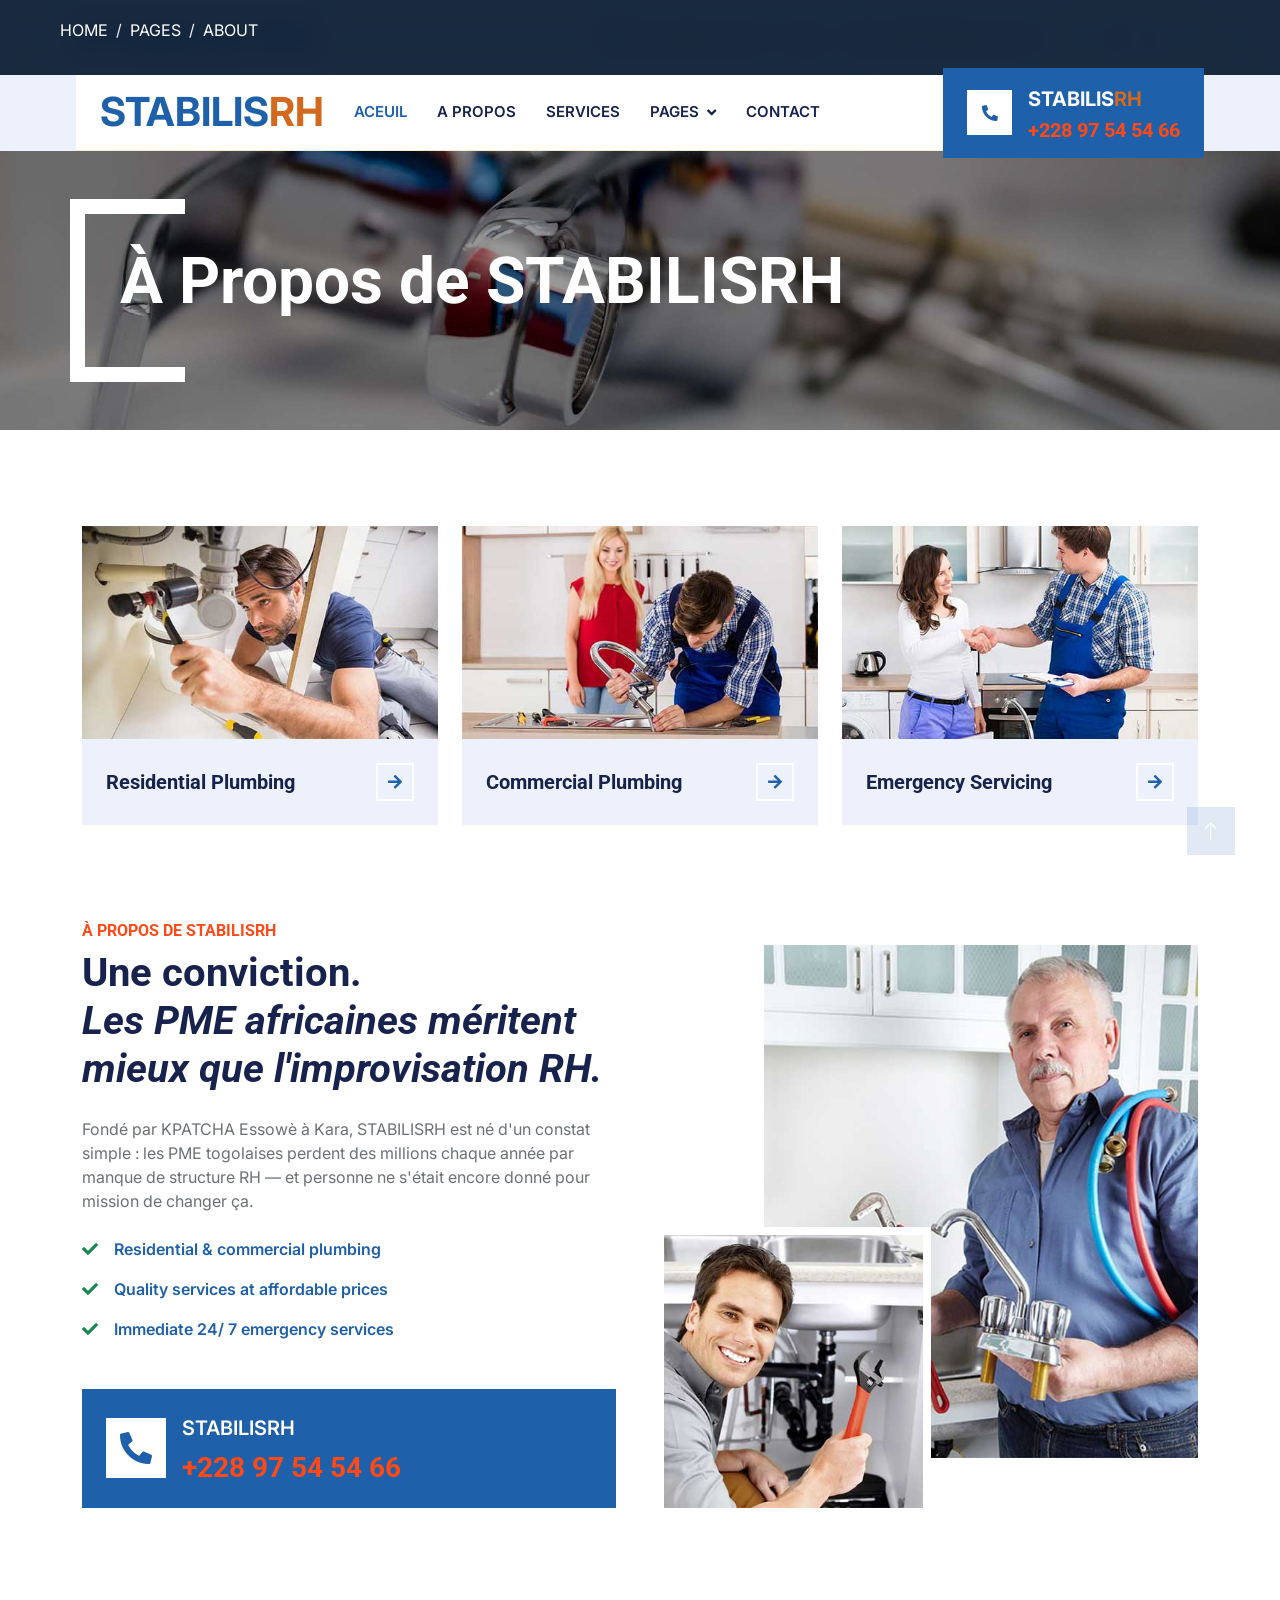
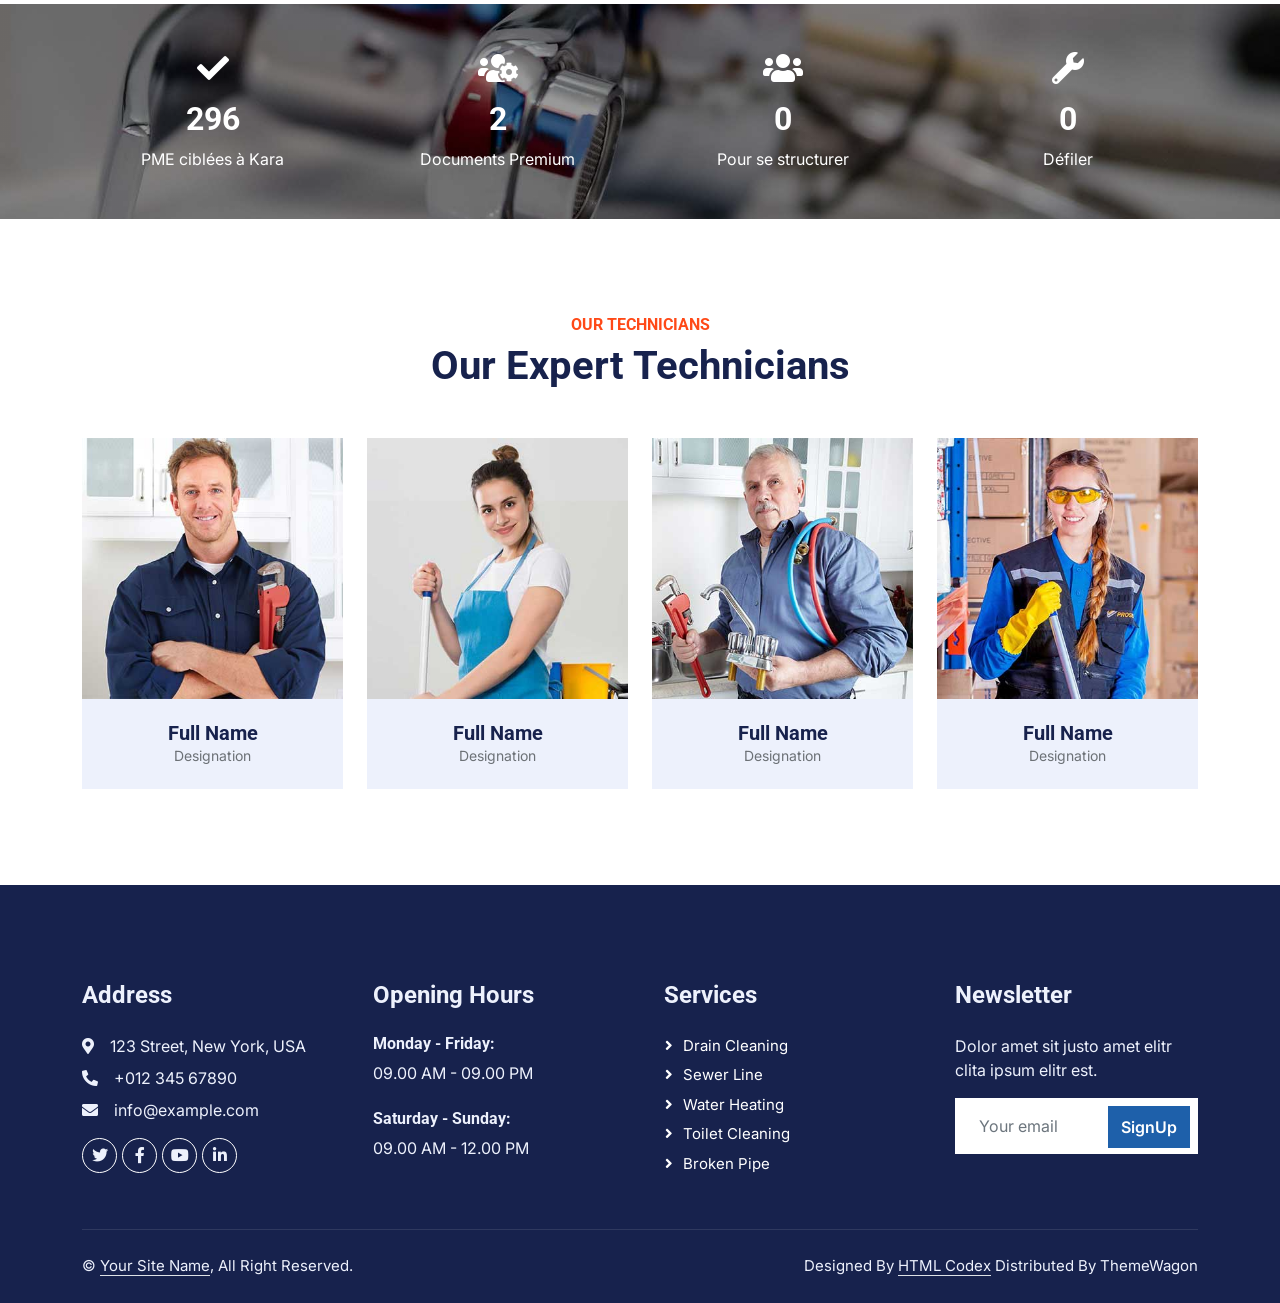
==== about.html @ 66d1bd42 "first commit" ====
<!DOCTYPE html>
<html lang="en">

<head>
    <meta charset="utf-8">
    <title>Plumberz - Free Plumbing Website Template</title>
    <meta content="width=device-width, initial-scale=1.0" name="viewport">
    <meta content="" name="keywords">
    <meta content="" name="description">

    <!-- Favicon -->
    <link href="img/favicon.ico" rel="icon">

    <!-- Google Web Fonts -->
    <link rel="preconnect" href="https://fonts.googleapis.com">
    <link rel="preconnect" href="https://fonts.gstatic.com" crossorigin>
    <link href="https://fonts.googleapis.com/css2?family=Inter:wght@400;600&family=Roboto:wght@500;700&display=swap" rel="stylesheet">

    <!-- Icon Font Stylesheet -->
    <link href="https://cdnjs.cloudflare.com/ajax/libs/font-awesome/5.10.0/css/all.min.css" rel="stylesheet">
    <link href="https://cdn.jsdelivr.net/npm/bootstrap-icons@1.4.1/font/bootstrap-icons.css" rel="stylesheet">

    <!-- Libraries Stylesheet -->
    <link href="lib/animate/animate.min.css" rel="stylesheet">
    <link href="lib/owlcarousel/assets/owl.carousel.min.css" rel="stylesheet">
    <link href="lib/tempusdominus/css/tempusdominus-bootstrap-4.min.css" rel="stylesheet" />

    <!-- Customized Bootstrap Stylesheet -->
    <link href="css/bootstrap.min.css" rel="stylesheet">

    <!-- Template Stylesheet -->
    <link href="css/style.css" rel="stylesheet">
    <style>
        nav {
    position: fixed; top: 0; left: 0; right: 0; z-index: 1000;
    display: flex; align-items: center; justify-content: space-between;
    padding: 0 60px;
    height: 76px;
    background: rgba(13,31,53,0.95);
    backdrop-filter: blur(12px);
    border-bottom: 1px solid rgba(201,150,12,0.2);
    transition: all 0.3s ease;
  }
          .nav-logo {
    display: flex; align-items: center; gap: 12px;
    text-decoration: none; margin-right: 30px;
  }
  .nav-logo-mark {
    width: 42px; height: 42px;
    background: var(--gold);
    display: flex; align-items: center; justify-content: center;
    font-family: var(--font-display);
    font-size: 18px; font-weight: 700;
    color: var(--navy);
    letter-spacing: 0.5px;
  }
  .nav-logo-text {
    font-family: var(--font-display);
    font-size: 20px; font-weight: 700;
    color: var(--white);
    letter-spacing: 1px;
  }
    </style>
</head>

<body>
    <!-- Spinner Start -->
    <div id="spinner" class="show bg-white position-fixed translate-middle w-100 vh-100 top-50 start-50 d-flex align-items-center justify-content-center">
        <div class="spinner-border text-primary" style="width: 3rem; height: 3rem;" role="status">
            <span class="sr-only">Loading...</span>
        </div>
    </div>
    <!-- Spinner End -->


    <!-- Topbar Start -->
    <div class="container-fluid bg-light d-none d-lg-block">
        <div class="row align-items-center top-bar">
            <div class="col-lg-3 col-md-12 text-center text-lg-start">
                <a href="" class="navbar-brand m-0 p-0">
                    <h1 class="text-primary m-0">STABILIS RH</h1>
                </a>
            </div>
            <div class="col-lg-9 col-md-12 text-end">
                <div class="h-100 d-inline-flex align-items-center me-4">
                    <i class="fa fa-map-marker-alt text-primary me-2"></i>
                    <p class="m-0">Kara, Région Kara — Togo</p>
                </div>
                <div class="h-100 d-inline-flex align-items-center me-4">
                    <i class="far fa-envelope-open text-primary me-2"></i>
                    <p class="m-0">stabilisrh@gmail.com</p>
                </div>
                <div class="h-100 d-inline-flex align-items-center">
                    <a class="btn btn-sm-square bg-white text-primary me-1" href=""><i class="fab fa-facebook-f"></i></a>
                    <a class="btn btn-sm-square bg-white text-primary me-1" href=""><i class="fab fa-twitter"></i></a>
                    <a class="btn btn-sm-square bg-white text-primary me-1" href=""><i class="fab fa-linkedin-in"></i></a>
                    <a class="btn btn-sm-square bg-white text-primary me-0" href=""><i class="fab fa-instagram"></i></a>
                </div>
            </div>
        </div>
    </div>
    <!-- Topbar End -->


    <!-- Navbar Start -->
    <div class="container-fluid nav-bar bg-light">
        <nav class="navbar navbar-expand-lg navbar-light bg-white p-3 py-lg-0 px-lg-4">
            <a href="" class="navbar-brand d-flex align-items-center m-0 p-0 d-lg-none">
                <h1 class="text-primary m-0">STABILIS RH</h1>
            </a>
            <button class="navbar-toggler" type="button" data-bs-toggle="collapse" data-bs-target="#navbarCollapse">
                <span class="fa fa-bars"></span>
            </button>
            <div class="collapse navbar-collapse" id="navbarCollapse">
                <div class="navbar-nav me-auto">
                    <a href="index.html" class="nav-logo">
                      <!-- <div class="nav-logo-mark" style="font-family:var(--font-display);font-size:40px;font-weight:700;color:var(--white);">SR</div> -->
                      <span style="font-family:var(--font-display);font-size:40px;font-weight:700;color:var(--white);">STABILIS<span style="color: chocolate;">RH</span>
                      </span>
                    </a>
                    
                    <a href="index.html" class="nav-item nav-link active">Aceuil</a>
                    <a href="about.html" class="nav-item nav-link">A propos</a>
                    <a href="service.html" class="nav-item nav-link">Services</a>
                    <div class="nav-item dropdown">
                        <a href="#" class="nav-link dropdown-toggle" data-bs-toggle="dropdown">Pages</a>
                        <div class="dropdown-menu fade-up m-0">
                            <a href="about.html" class="dropdown-item">A propos</a>
                            <a href="service.html" class="dropdown-item">Services</a>
                            <a href="contact.html" class="dropdown-item">Contact</a>
                            <!-- <a href="404.html" class="dropdown-item">404 Page</a> -->
                        </div>
                    </div>
                    <a href="contact.html" class="nav-item nav-link">Contact</a>
                </div>
                <div class="mt-4 mt-lg-0 me-lg-n4 py-3 px-4 bg-primary d-flex align-items-center">
                    <div class="d-flex flex-shrink-0 align-items-center justify-content-center bg-white" style="width: 45px; height: 45px;">
                        <i class="fa fa-phone-alt text-primary"></i>
                    </div>
                    <div class="ms-3">
                        <p class="mb-1 text-white"><span style="font-family:var(--font-display);font-size:20px;font-weight:700;color:var(--white);">STABILIS<span style="color: chocolate;">RH</span>
                           </span>
                        </p>
                        <h5 class="m-0 text-secondary">+228 97 54 54 66</h5>
                    </div>
                </div>
            </div>
        </nav>
    </div>
    <!-- Navbar End -->


    <!-- Page Header Start -->
    <div class="container-fluid page-header mb-5 py-5">
        <div class="container">
            <h1 class="display-3 text-white mb-3 animated slideInDown">À Propos de STABILISRH</h1>
            <nav aria-label="breadcrumb animated slideInDown">
                <ol class="breadcrumb text-uppercase">
                    <li class="breadcrumb-item"><a class="text-white" href="#">Home</a></li>
                    <li class="breadcrumb-item"><a class="text-white" href="#">Pages</a></li>
                    <li class="breadcrumb-item text-white active" aria-current="page">About</li>
                </ol>
            </nav>
        </div>
    </div>
    <!-- Page Header End -->


    <!-- Service Start -->
    <div class="container-xxl py-5">
        <div class="container">
            <div class="row g-4">
                <div class="col-lg-4 col-md-6 service-item-top wow fadeInUp" data-wow-delay="0.1s">
                    <div class="overflow-hidden">
                        <img class="img-fluid w-100 h-100" src="img/service-1.jpg" alt="">
                    </div>
                    <div class="d-flex align-items-center justify-content-between bg-light p-4">
                        <h5 class="text-truncate me-3 mb-0">Residential Plumbing</h5>
                        <a class="btn btn-square btn-outline-primary border-2 border-white flex-shrink-0" href=""><i class="fa fa-arrow-right"></i></a>
                    </div>
                </div>
                <div class="col-lg-4 col-md-6 service-item-top wow fadeInUp" data-wow-delay="0.3s">
                    <div class="overflow-hidden">
                        <img class="img-fluid w-100 h-100" src="img/service-2.jpg" alt="">
                    </div>
                    <div class="d-flex align-items-center justify-content-between bg-light p-4">
                        <h5 class="text-truncate me-3 mb-0">Commercial Plumbing</h5>
                        <a class="btn btn-square btn-outline-primary border-2 border-white flex-shrink-0" href=""><i class="fa fa-arrow-right"></i></a>
                    </div>
                </div>
                <div class="col-lg-4 col-md-6 service-item-top wow fadeInUp" data-wow-delay="0.5s">
                    <div class="overflow-hidden">
                        <img class="img-fluid w-100 h-100" src="img/service-3.jpg" alt="">
                    </div>
                    <div class="d-flex align-items-center justify-content-between bg-light p-4">
                        <h5 class="text-truncate me-3 mb-0">Emergency Servicing</h5>
                        <a class="btn btn-square btn-outline-primary border-2 border-white flex-shrink-0" href=""><i class="fa fa-arrow-right"></i></a>
                    </div>
                </div>
            </div>
        </div>
    </div>
    <!-- Service End -->


    <!-- About Start -->
    <div class="container-xxl py-5">
        <div class="container">
            <div class="row g-5">
                <div class="col-lg-6 wow fadeInUp" data-wow-delay="0.1s">
                    <h6 class="text-secondary text-uppercase">À Propos de STABILISRH</h6>
                    <h1 class="mb-4">Une conviction.<br><em>Les PME africaines méritent<br>mieux que l'improvisation RH.</em></h1>
                    <p class="mb-4">Fondé par KPATCHA Essowè à Kara, STABILISRH est né d'un constat simple : les PME togolaises perdent des millions chaque année par manque de structure RH — et personne ne s'était encore donné pour mission de changer ça.</p>
                    <p class="fw-medium text-primary"><i class="fa fa-check text-success me-3"></i>Residential & commercial plumbing</p>
                    <p class="fw-medium text-primary"><i class="fa fa-check text-success me-3"></i>Quality services at affordable prices</p>
                    <p class="fw-medium text-primary"><i class="fa fa-check text-success me-3"></i>Immediate 24/ 7 emergency services</p>
                    <div class="bg-primary d-flex align-items-center p-4 mt-5">
                        <div class="d-flex flex-shrink-0 align-items-center justify-content-center bg-white" style="width: 60px; height: 60px;">
                            <i class="fa fa-phone-alt fa-2x text-primary"></i>
                        </div>
                        <div class="ms-3">
                            <p class="fs-5 fw-medium mb-2 text-white">STABILISRH</p>
                            <h3 class="m-0 text-secondary">+228 97 54 54 66</h3>
                        </div>
                    </div>
                </div>
                <div class="col-lg-6 pt-4" style="min-height: 500px;">
                    <div class="position-relative h-100 wow fadeInUp" data-wow-delay="0.5s">
                        <img class="position-absolute img-fluid w-100 h-100" src="img/about-1.jpg" style="object-fit: cover; padding: 0 0 50px 100px;" alt="">
                        <img class="position-absolute start-0 bottom-0 img-fluid bg-white pt-2 pe-2 w-50 h-50" src="img/about-2.jpg" style="object-fit: cover;" alt="">
                    </div>
                </div>
            </div>
        </div>
    </div>
    <!-- About End -->


    <!-- Fact Start -->
    <div class="container-fluid fact bg-dark my-5 py-5">
        <div class="container">
            <div class="row g-4">
                <div class="col-md-6 col-lg-3 text-center wow fadeIn" data-wow-delay="0.1s">
                    <i class="fa fa-check fa-2x text-white mb-3"></i>
                    <h2 class="text-white mb-2" data-toggle="counter-up">1234</h2>
                    <p class="text-white mb-0">PME ciblées à Kara</p>
                </div>
                <div class="col-md-6 col-lg-3 text-center wow fadeIn" data-wow-delay="0.3s">
                    <i class="fa fa-users-cog fa-2x text-white mb-3"></i>
                    <h2 class="text-white mb-2" data-toggle="counter-up">10</h2>
                    <p class="text-white mb-0">Documents Premium</p>
                </div>
                <div class="col-md-6 col-lg-3 text-center wow fadeIn" data-wow-delay="0.5s">
                    <i class="fa fa-users fa-2x text-white mb-3"></i>
                    <h2 class="text-white mb-2" data-toggle="counter-up">4 sem.</h2>
                    <p class="text-white mb-0">Pour se structurer</p>
                </div>
                <div class="col-md-6 col-lg-3 text-center wow fadeIn" data-wow-delay="0.7s">
                    <i class="fa fa-wrench fa-2x text-white mb-3"></i>
                    <h2 class="text-white mb-2" data-toggle="counter-up"></h2>
                    <p class="text-white mb-0">Défiler</p>
                </div>
            </div>
        </div>
    </div>
    <!-- Fact End -->


    <!-- Team Start -->
    <div class="container-xxl py-5">
        <div class="container">
            <div class="text-center wow fadeInUp" data-wow-delay="0.1s">
                <h6 class="text-secondary text-uppercase">Our Technicians</h6>
                <h1 class="mb-5">Our Expert Technicians</h1>
            </div>
            <div class="row g-4">
                <div class="col-lg-3 col-md-6 wow fadeInUp" data-wow-delay="0.1s">
                    <div class="team-item">
                        <div class="position-relative overflow-hidden">
                            <img class="img-fluid" src="img/team-1.jpg" alt="">
                        </div>
                        <div class="team-text">
                            <div class="bg-light">
                                <h5 class="fw-bold mb-0">Full Name</h5>
                                <small>Designation</small>
                            </div>
                            <div class="bg-primary">
                                <a class="btn btn-square mx-1" href=""><i class="fab fa-facebook-f"></i></a>
                                <a class="btn btn-square mx-1" href=""><i class="fab fa-twitter"></i></a>
                                <a class="btn btn-square mx-1" href=""><i class="fab fa-instagram"></i></a>
                            </div>
                        </div>
                    </div>
                </div>
                <div class="col-lg-3 col-md-6 wow fadeInUp" data-wow-delay="0.3s">
                    <div class="team-item">
                        <div class="position-relative overflow-hidden">
                            <img class="img-fluid" src="img/team-2.jpg" alt="">
                        </div>
                        <div class="team-text">
                            <div class="bg-light">
                                <h5 class="fw-bold mb-0">Full Name</h5>
                                <small>Designation</small>
                            </div>
                            <div class="bg-primary">
                                <a class="btn btn-square mx-1" href=""><i class="fab fa-facebook-f"></i></a>
                                <a class="btn btn-square mx-1" href=""><i class="fab fa-twitter"></i></a>
                                <a class="btn btn-square mx-1" href=""><i class="fab fa-instagram"></i></a>
                            </div>
                        </div>
                    </div>
                </div>
                <div class="col-lg-3 col-md-6 wow fadeInUp" data-wow-delay="0.5s">
                    <div class="team-item">
                        <div class="position-relative overflow-hidden">
                            <img class="img-fluid" src="img/team-3.jpg" alt="">
                        </div>
                        <div class="team-text">
                            <div class="bg-light">
                                <h5 class="fw-bold mb-0">Full Name</h5>
                                <small>Designation</small>
                            </div>
                            <div class="bg-primary">
                                <a class="btn btn-square mx-1" href=""><i class="fab fa-facebook-f"></i></a>
                                <a class="btn btn-square mx-1" href=""><i class="fab fa-twitter"></i></a>
                                <a class="btn btn-square mx-1" href=""><i class="fab fa-instagram"></i></a>
                            </div>
                        </div>
                    </div>
                </div>
                <div class="col-lg-3 col-md-6 wow fadeInUp" data-wow-delay="0.7s">
                    <div class="team-item">
                        <div class="position-relative overflow-hidden">
                            <img class="img-fluid" src="img/team-4.jpg" alt="">
                        </div>
                        <div class="team-text">
                            <div class="bg-light">
                                <h5 class="fw-bold mb-0">Full Name</h5>
                                <small>Designation</small>
                            </div>
                            <div class="bg-primary">
                                <a class="btn btn-square mx-1" href=""><i class="fab fa-facebook-f"></i></a>
                                <a class="btn btn-square mx-1" href=""><i class="fab fa-twitter"></i></a>
                                <a class="btn btn-square mx-1" href=""><i class="fab fa-instagram"></i></a>
                            </div>
                        </div>
                    </div>
                </div>
            </div>
        </div>
    </div>
    <!-- Team End -->
        

    <!-- Footer Start -->
    <div class="container-fluid bg-dark text-light footer pt-5 mt-5 wow fadeIn" data-wow-delay="0.1s">
        <div class="container py-5">
            <div class="row g-5">
                <div class="col-lg-3 col-md-6">
                    <h4 class="text-light mb-4">Address</h4>
                    <p class="mb-2"><i class="fa fa-map-marker-alt me-3"></i>123 Street, New York, USA</p>
                    <p class="mb-2"><i class="fa fa-phone-alt me-3"></i>+012 345 67890</p>
                    <p class="mb-2"><i class="fa fa-envelope me-3"></i>info@example.com</p>
                    <div class="d-flex pt-2">
                        <a class="btn btn-outline-light btn-social" href=""><i class="fab fa-twitter"></i></a>
                        <a class="btn btn-outline-light btn-social" href=""><i class="fab fa-facebook-f"></i></a>
                        <a class="btn btn-outline-light btn-social" href=""><i class="fab fa-youtube"></i></a>
                        <a class="btn btn-outline-light btn-social" href=""><i class="fab fa-linkedin-in"></i></a>
                    </div>
                </div>
                <div class="col-lg-3 col-md-6">
                    <h4 class="text-light mb-4">Opening Hours</h4>
                    <h6 class="text-light">Monday - Friday:</h6>
                    <p class="mb-4">09.00 AM - 09.00 PM</p>
                    <h6 class="text-light">Saturday - Sunday:</h6>
                    <p class="mb-0">09.00 AM - 12.00 PM</p>
                </div>
                <div class="col-lg-3 col-md-6">
                    <h4 class="text-light mb-4">Services</h4>
                    <a class="btn btn-link" href="">Drain Cleaning</a>
                    <a class="btn btn-link" href="">Sewer Line</a>
                    <a class="btn btn-link" href="">Water Heating</a>
                    <a class="btn btn-link" href="">Toilet Cleaning</a>
                    <a class="btn btn-link" href="">Broken Pipe</a>
                </div>
                <div class="col-lg-3 col-md-6">
                    <h4 class="text-light mb-4">Newsletter</h4>
                    <p>Dolor amet sit justo amet elitr clita ipsum elitr est.</p>
                    <div class="position-relative mx-auto" style="max-width: 400px;">
                        <input class="form-control border-0 w-100 py-3 ps-4 pe-5" type="text" placeholder="Your email">
                        <button type="button" class="btn btn-primary py-2 position-absolute top-0 end-0 mt-2 me-2">SignUp</button>
                    </div>
                </div>
            </div>
        </div>
        <div class="container">
            <div class="copyright">
                <div class="row">
                    <div class="col-md-6 text-center text-md-start mb-3 mb-md-0">
                        &copy; <a class="border-bottom" href="#">Your Site Name</a>, All Right Reserved.
                    </div>
                    <div class="col-md-6 text-center text-md-end">
                        <!--/*** This template is free as long as you keep the footer author’s credit link/attribution link/backlink. If you'd like to use the template without the footer author’s credit link/attribution link/backlink, you can purchase the Credit Removal License from "https://htmlcodex.com/credit-removal". Thank you for your support. ***/-->
                        Designed By <a class="border-bottom" href="https://htmlcodex.com">HTML Codex</a> Distributed By <a href="https://themewagon.com">ThemeWagon</a>
                    </div>
                </div>
            </div>
        </div>
    </div>
    <!-- Footer End -->


    <!-- Back to Top -->
    <a href="#" class="btn btn-lg btn-primary btn-lg-square rounded-0 back-to-top"><i class="bi bi-arrow-up"></i></a>


    <!-- JavaScript Libraries -->
    <script src="https://code.jquery.com/jquery-3.4.1.min.js"></script>
    <script src="https://cdn.jsdelivr.net/npm/bootstrap@5.0.0/dist/js/bootstrap.bundle.min.js"></script>
    <script src="lib/wow/wow.min.js"></script>
    <script src="lib/easing/easing.min.js"></script>
    <script src="lib/waypoints/waypoints.min.js"></script>
    <script src="lib/counterup/counterup.min.js"></script>
    <script src="lib/owlcarousel/owl.carousel.min.js"></script>
    <script src="lib/tempusdominus/js/moment.min.js"></script>
    <script src="lib/tempusdominus/js/moment-timezone.min.js"></script>
    <script src="lib/tempusdominus/js/tempusdominus-bootstrap-4.min.js"></script>

    <!-- Template Javascript -->
    <script src="js/main.js"></script>
</body>

</html>
---- css/style.css ----
/********** Template CSS **********/
:root {
    --primary: #1E60AA;
    --secondary: #FF4917;
    --light: #EDF1FC;
    --dark: #17224D;
}

.fw-medium {
    font-weight: 600 !important;
}

.back-to-top {
    position: fixed;
    display: none;
    right: 45px;
    bottom: 45px;
    z-index: 99;
}


/*** Spinner ***/
#spinner {
    opacity: 0;
    visibility: hidden;
    transition: opacity .5s ease-out, visibility 0s linear .5s;
    z-index: 99999;
}

#spinner.show {
    transition: opacity .5s ease-out, visibility 0s linear 0s;
    visibility: visible;
    opacity: 1;
}


/*** Button ***/
.btn {
    font-weight: 600;
    transition: .5s;
}

.btn.btn-primary,
.btn.btn-secondary {
    color: #FFFFFF;
}

.btn-square {
    width: 38px;
    height: 38px;
}

.btn-sm-square {
    width: 32px;
    height: 32px;
}

.btn-lg-square {
    width: 48px;
    height: 48px;
}

.btn-square,
.btn-sm-square,
.btn-lg-square {
    padding: 0;
    display: flex;
    align-items: center;
    justify-content: center;
    font-weight: normal;
}


/*** Navbar ***/
.top-bar {
    height: 75px;
    padding: 0 4rem;
}

.nav-bar {
    position: relative;
    padding: 0 4.75rem;
    transition: .5s;
    z-index: 9999;
}

.nav-bar.sticky-top {
    position: sticky;
    padding: 0;
    z-index: 9999;
}

.navbar .dropdown-toggle::after {
    border: none;
    content: "\f107";
    font-family: "Font Awesome 5 Free";
    font-weight: 900;
    vertical-align: middle;
    margin-left: 8px;
}

.navbar-light .navbar-nav .nav-link {
    margin-right: 30px;
    padding: 25px 0;
    color: var(--dark);
    font-size: 15px;
    font-weight: 600;
    text-transform: uppercase;
    outline: none;
}

.navbar-light .navbar-nav .nav-link:hover,
.navbar-light .navbar-nav .nav-link.active {
    color: var(--primary);
}

@media (max-width: 991.98px) {
    .nav-bar {
        padding: 0;
    }

    .navbar-light .navbar-nav .nav-link  {
        margin-right: 0;
        padding: 10px 0;
    }

    .navbar-light .navbar-nav {
        margin-top: 1rem;
        padding-top: 1rem;
        border-top: 1px solid #EEEEEE;
    }
}

@media (min-width: 992px) {
    .navbar .nav-item .dropdown-menu {
        display: block;
        border: none;
        margin-top: 0;
        top: 150%;
        opacity: 0;
        visibility: hidden;
        transition: .5s;
    }

    .navbar .nav-item:hover .dropdown-menu {
        top: 100%;
        visibility: visible;
        transition: .5s;
        opacity: 1;
    }
}


/*** Header ***/
.header-carousel .container,
.page-header .container {
    position: relative;
    padding: 45px 0 45px 35px;
    border-left: 15px solid #FFFFFF;
}

.header-carousel .container::before,
.header-carousel .container::after,
.page-header .container::before,
.page-header .container::after {
    position: absolute;
    content: "";
    top: 0;
    left: 0;
    width: 100px;
    height: 15px;
    background: #FFFFFF;
}

.header-carousel .container::after,
.page-header .container::after {
    top: 100%;
    margin-top: -15px;
}

@media (max-width: 768px) {
    .header-carousel .owl-carousel-item {
        position: relative;
        min-height: 500px;
    }
    
    .header-carousel .owl-carousel-item img {
        position: absolute;
        width: 100%;
        height: 100%;
        object-fit: cover;
    }

    .header-carousel .owl-carousel-item h5,
    .header-carousel .owl-carousel-item p {
        font-size: 14px !important;
        font-weight: 400 !important;
    }

    .header-carousel .owl-carousel-item h1 {
        font-size: 30px;
        font-weight: 600;
    }
}

.header-carousel .owl-nav {
    position: absolute;
    top: 50%;
    right: 8%;
    transform: translateY(-50%);
    display: flex;
    flex-direction: column;
}

.header-carousel .owl-nav .owl-prev,
.header-carousel .owl-nav .owl-next {
    margin: 7px 0;
    width: 45px;
    height: 45px;
    display: flex;
    align-items: center;
    justify-content: center;
    color: #FFFFFF;
    background: transparent;
    border: 1px solid #FFFFFF;
    border-radius: 45px;
    font-size: 22px;
    transition: .5s;
}

.header-carousel .owl-nav .owl-prev:hover,
.header-carousel .owl-nav .owl-next:hover {
    background: var(--primary);
    border-color: var(--primary);
}

.page-header {
    background: linear-gradient(rgba(0, 0, 0, .4), rgba(0, 0, 0, .4)), url(../img/bg.jpg) center center no-repeat;
    background-size: cover;
}

.breadcrumb-item + .breadcrumb-item::before {
    color: var(--light);
}


/*** Facts ***/
.fact {
    background: linear-gradient(rgba(0, 0, 0, .4), rgba(0, 0, 0, .4)), url(../img/bg.jpg) center center no-repeat;
    background-size: cover;
}


/*** Service ***/
.service-item-top img {
    transition: .5s;
}

.service-item-top:hover img {
    transform: scale(1.1);
}

.service-carousel .owl-dots {
    margin-top: 24px;
    display: flex;
    align-items: flex-end;
    justify-content: center;
}

.service-carousel .owl-dot {
    position: relative;
    display: inline-block;
    margin: 0 5px;
    width: 15px;
    height: 15px;
    background: var(--primary);
    border: 5px solid var(--light);
    transition: .5s;
}

.service-carousel .owl-dot.active {
    background: var(--light);
    border-color: var(--primary);
}


/*** Booking ***/
.video {
    position: relative;
    padding: 8rem 0 12rem 0;
    background: linear-gradient(rgba(0, 0, 0, .4), rgba(0, 0, 0, .4)), url(../img/carousel-1.jpg) center center no-repeat;
    background-size: cover;
    display: flex;
    flex-direction: column;
    align-items: center;
    justify-content: center;
}

.video .btn-play {
    position: relative;
    box-sizing: content-box;
    display: block;
    width: 32px;
    height: 44px;
    border-radius: 50%;
    border: none;
    outline: none;
    padding: 18px 20px 18px 28px;
    margin-bottom: 4rem;
}

.video .btn-play:before {
    content: "";
    position: absolute;
    z-index: 0;
    left: 50%;
    top: 50%;
    transform: translateX(-50%) translateY(-50%);
    display: block;
    width: 100px;
    height: 100px;
    background: #FFFFFF;
    border-radius: 50%;
    animation: pulse-border 1500ms ease-out infinite;
}

.video .btn-play:after {
    content: "";
    position: absolute;
    z-index: 1;
    left: 50%;
    top: 50%;
    transform: translateX(-50%) translateY(-50%);
    display: block;
    width: 100px;
    height: 100px;
    background: #FFFFFF;
    border-radius: 50%;
    transition: all 200ms;
}

.video .btn-play img {
    position: relative;
    z-index: 3;
    max-width: 100%;
    width: auto;
    height: auto;
}

.video .btn-play span {
    display: block;
    position: relative;
    z-index: 3;
    width: 0;
    height: 0;
    border-left: 32px solid var(--primary);
    border-top: 22px solid transparent;
    border-bottom: 22px solid transparent;
}

@keyframes pulse-border {
    0% {
        transform: translateX(-50%) translateY(-50%) translateZ(0) scale(1);
        opacity: 1;
    }

    100% {
        transform: translateX(-50%) translateY(-50%) translateZ(0) scale(1.5);
        opacity: 0;
    }
}

#videoModal {
    z-index: 99999;
}

#videoModal .modal-dialog {
    position: relative;
    max-width: 800px;
    margin: 60px auto 0 auto;
}

#videoModal .modal-body {
    position: relative;
    padding: 0px;
}

#videoModal .close {
    position: absolute;
    width: 30px;
    height: 30px;
    right: 0px;
    top: -30px;
    z-index: 999;
    font-size: 30px;
    font-weight: normal;
    color: #FFFFFF;
    background: #000000;
    opacity: 1;
}

.bootstrap-datetimepicker-widget.bottom {
    top: auto !important;
}

.bootstrap-datetimepicker-widget .table * {
    border-bottom-width: 0px;
}

.bootstrap-datetimepicker-widget .table th {
    font-weight: 500;
}

.bootstrap-datetimepicker-widget.dropdown-menu {
    padding: 10px;
    border-radius: 2px;
}

.bootstrap-datetimepicker-widget table td.active,
.bootstrap-datetimepicker-widget table td.active:hover {
    background: var(--primary);
}

.bootstrap-datetimepicker-widget table td.today::before {
    border-bottom-color: var(--primary);
}


/*** Team ***/
.team-item img {
    transition: .5s;
}

.team-item:hover img {
    transform: scale(1.1);
}

.team-item .team-text {
    height: 90px;
    overflow: hidden;
}

.team-item .team-text .bg-light,
.team-item .team-text .bg-primary {
    position: relative;
    height: 90px;
    display: flex;
    align-items: center;
    justify-content: center;
    flex-direction: column;
    transition: .5s;
}

.team-item .team-text .bg-primary {
    flex-direction: row;
}

.team-item:hover .team-text .bg-light {
    margin-top: -90px;
}

.team-item .team-text .bg-primary .btn {
    color: var(--primary);
    background: #FFFFFF;
}

.team-item .team-text .bg-primary .btn:hover {
    color: #FFFFFF;
    background: var(--secondary)
}


/*** Testimonial ***/
.testimonial-carousel .owl-item .testimonial-text,
.testimonial-carousel .owl-item.center .testimonial-text * {
    position: relative;
    transition: .5s;
}

.testimonial-carousel .owl-item.center .testimonial-text {
    background: var(--primary) !important;
}

.testimonial-carousel .owl-item.center .testimonial-text * {
    color: #FFFFFF !important;
}

.testimonial-carousel .owl-item .testimonial-text::after {
    position: absolute;
    content: "";
    width: 0;
    height: 0;
    left: 50%;
    bottom: -30px;
    transform: translateX(-50%);
    border: 15px solid;
    border-color: var(--light) transparent transparent transparent;
    transition: .5s;

}

.testimonial-carousel .owl-item.center .testimonial-text::after {
    border-color: var(--primary) transparent transparent transparent;
}

.testimonial-carousel .owl-nav {
    position: absolute;
    width: 350px;
    bottom: 100px;
    left: 50%;
    transform: translateX(-50%);
    display: flex;
    justify-content: space-between;
    opacity: 0;
    transition: .5s;
    z-index: 1;
}

.testimonial-carousel:hover .owl-nav {
    width: 300px;
    opacity: 1;
}

.testimonial-carousel .owl-nav .owl-prev,
.testimonial-carousel .owl-nav .owl-next {
    font-size: 30px;
    color: var(--primary);
}

.testimonial-carousel .owl-nav .owl-prev:hover,
.testimonial-carousel .owl-nav .owl-next:hover {
    color: var(--dark);
}


/*** Footer ***/
.footer .btn.btn-social {
    margin-right: 5px;
    width: 35px;
    height: 35px;
    display: flex;
    align-items: center;
    justify-content: center;
    color: var(--light);
    border: 1px solid #FFFFFF;
    border-radius: 35px;
    transition: .3s;
}

.footer .btn.btn-social:hover {
    color: var(--primary);
}

.footer .btn.btn-link {
    display: block;
    margin-bottom: 5px;
    padding: 0;
    text-align: left;
    color: #FFFFFF;
    font-size: 15px;
    font-weight: normal;
    text-transform: capitalize;
    transition: .3s;
}

.footer .btn.btn-link::before {
    position: relative;
    content: "\f105";
    font-family: "Font Awesome 5 Free";
    font-weight: 900;
    margin-right: 10px;
}

.footer .btn.btn-link:hover {
    letter-spacing: 1px;
    box-shadow: none;
}

.footer .copyright {
    padding: 25px 0;
    font-size: 15px;
    border-top: 1px solid rgba(256, 256, 256, .1);
}

.footer .copyright a {
    color: var(--light);
}
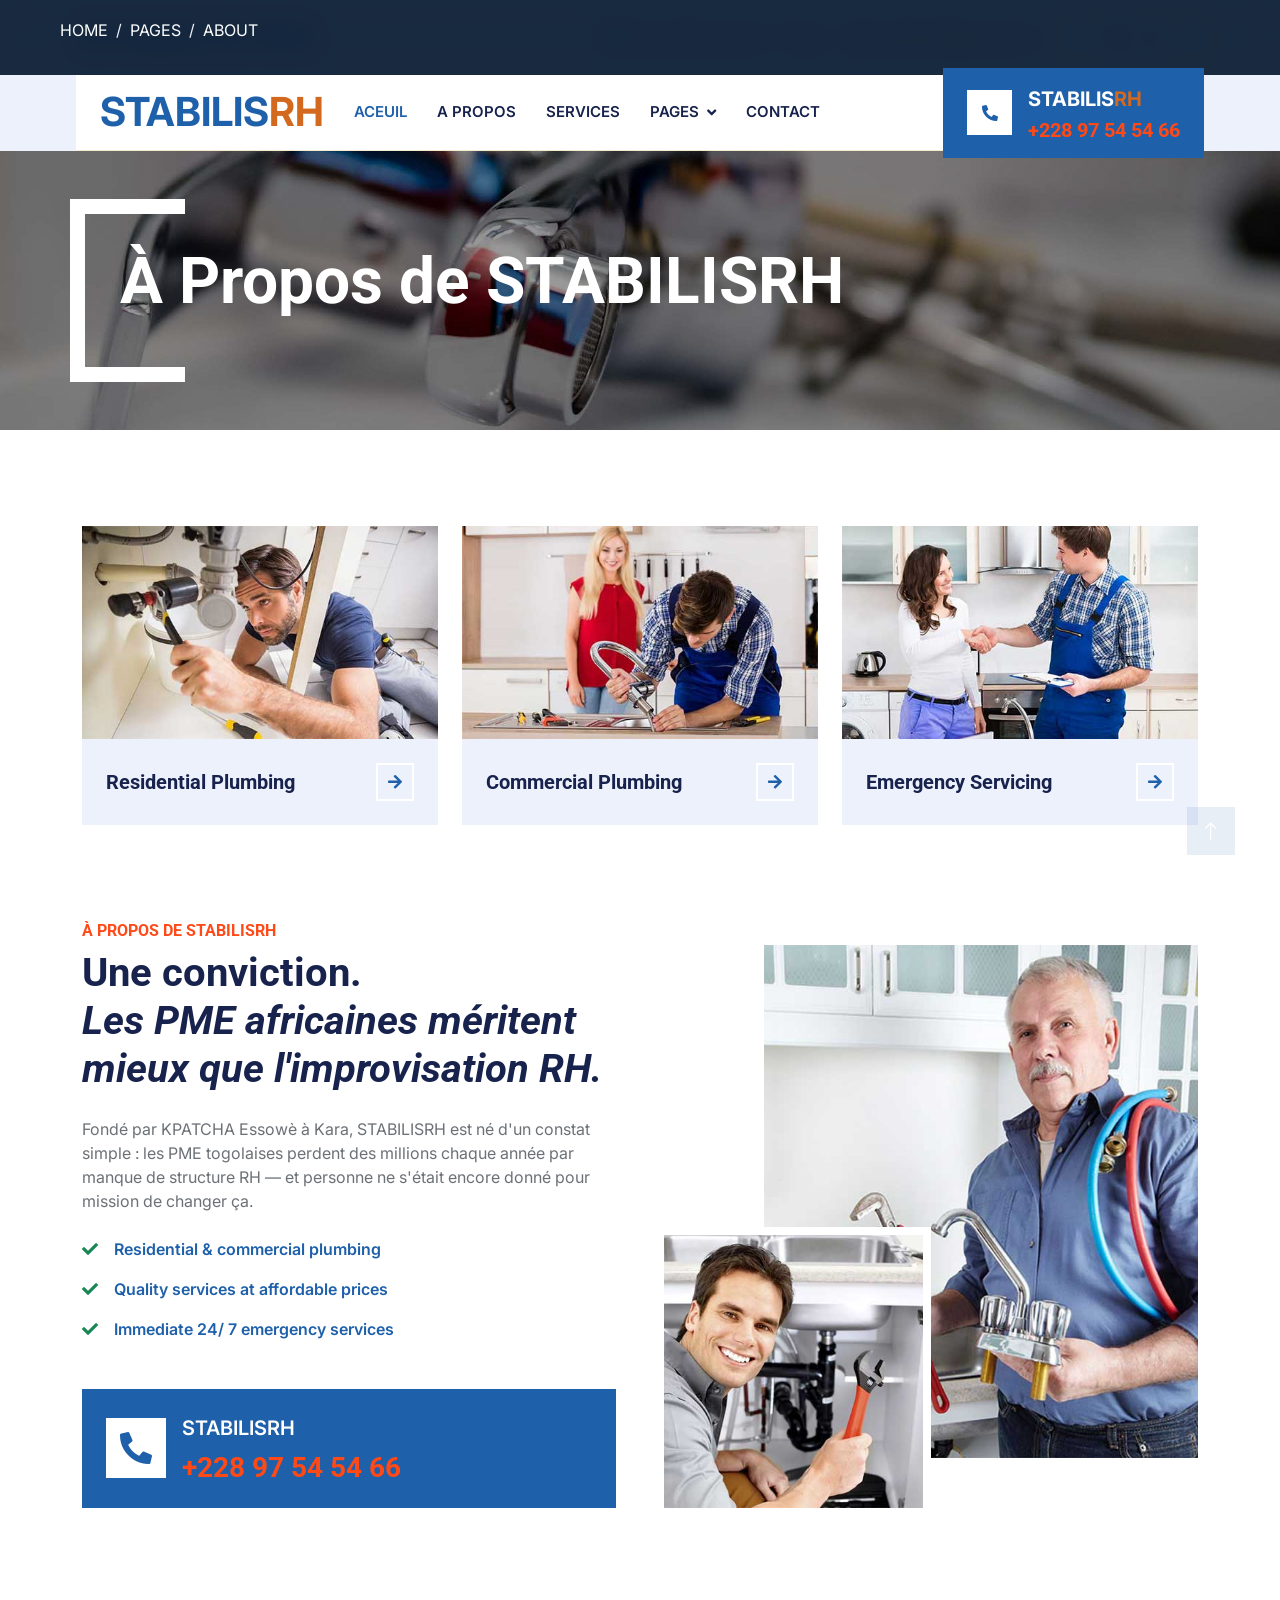
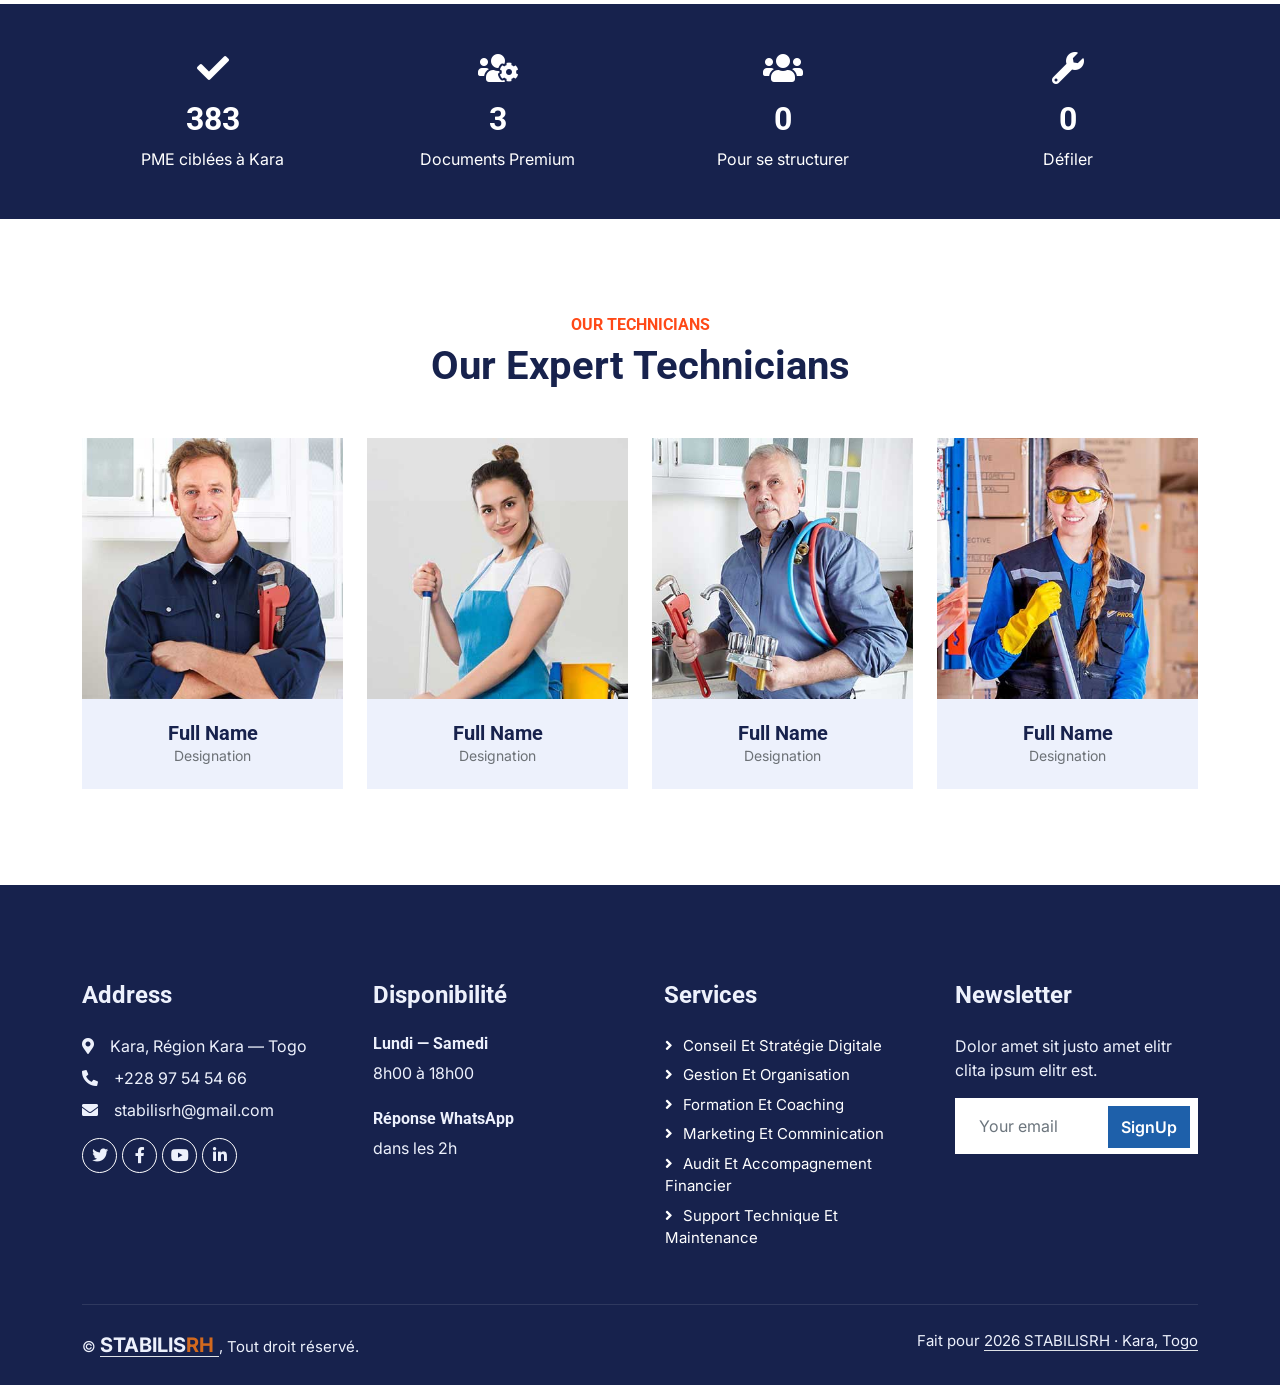
==== commit 88c24dc3: "second commit" ====
--- a/about.html
+++ b/about.html
@@ -237,7 +237,7 @@
 
 
     <!-- Fact Start -->
-    <div class="container-fluid fact bg-dark my-5 py-5">
+    <div class="bg-dark my-5 py-5">
         <div class="container">
             <div class="row g-4">
                 <div class="col-md-6 col-lg-3 text-center wow fadeIn" data-wow-delay="0.1s">
@@ -358,9 +358,9 @@
             <div class="row g-5">
                 <div class="col-lg-3 col-md-6">
                     <h4 class="text-light mb-4">Address</h4>
-                    <p class="mb-2"><i class="fa fa-map-marker-alt me-3"></i>123 Street, New York, USA</p>
-                    <p class="mb-2"><i class="fa fa-phone-alt me-3"></i>+012 345 67890</p>
-                    <p class="mb-2"><i class="fa fa-envelope me-3"></i>info@example.com</p>
+                    <p class="mb-2"><i class="fa fa-map-marker-alt me-3"></i>Kara, Région Kara — Togo</p>
+                    <p class="mb-2"><i class="fa fa-phone-alt me-3"></i>+228 97 54 54 66</p>
+                    <p class="mb-2"><i class="fa fa-envelope me-3"></i>stabilisrh@gmail.com</p>
                     <div class="d-flex pt-2">
                         <a class="btn btn-outline-light btn-social" href=""><i class="fab fa-twitter"></i></a>
                         <a class="btn btn-outline-light btn-social" href=""><i class="fab fa-facebook-f"></i></a>
@@ -369,19 +369,20 @@
                     </div>
                 </div>
                 <div class="col-lg-3 col-md-6">
-                    <h4 class="text-light mb-4">Opening Hours</h4>
-                    <h6 class="text-light">Monday - Friday:</h6>
-                    <p class="mb-4">09.00 AM - 09.00 PM</p>
-                    <h6 class="text-light">Saturday - Sunday:</h6>
-                    <p class="mb-0">09.00 AM - 12.00 PM</p>
+                    <h4 class="text-light mb-4">Disponibilité</h4>
+                    <h6 class="text-light">Lundi — Samedi </h6>
+                    <p class="mb-4">8h00 à 18h00</p>
+                    <h6 class="text-light">Réponse WhatsApp</h6>
+                    <p class="mb-0">dans les 2h</p>
                 </div>
                 <div class="col-lg-3 col-md-6">
                     <h4 class="text-light mb-4">Services</h4>
-                    <a class="btn btn-link" href="">Drain Cleaning</a>
-                    <a class="btn btn-link" href="">Sewer Line</a>
-                    <a class="btn btn-link" href="">Water Heating</a>
-                    <a class="btn btn-link" href="">Toilet Cleaning</a>
-                    <a class="btn btn-link" href="">Broken Pipe</a>
+                    <a class="btn btn-link" href="">Conseil et stratégie digitale</a>
+                    <a class="btn btn-link" href="">Gestion et organisation</a>
+                    <a class="btn btn-link" href="">Formation et coaching</a>
+                    <a class="btn btn-link" href="">Marketing et comminication</a>
+                    <a class="btn btn-link" href="">Audit et accompagnement financier</a>
+                    <a class="btn btn-link" href="">Support technique et maintenance</a>
                 </div>
                 <div class="col-lg-3 col-md-6">
                     <h4 class="text-light mb-4">Newsletter</h4>
@@ -397,11 +398,14 @@
             <div class="copyright">
                 <div class="row">
                     <div class="col-md-6 text-center text-md-start mb-3 mb-md-0">
-                        &copy; <a class="border-bottom" href="#">Your Site Name</a>, All Right Reserved.
+                        &copy; <a class="border-bottom" href="#">
+                                  <span style="font-family:var(--font-display);font-size:20px;font-weight:700;color:var(--white);">STABILIS<span style="color: chocolate;">RH</span>
+                                  </span>
+                               </a>, Tout droit réservé.
                     </div>
                     <div class="col-md-6 text-center text-md-end">
                         <!--/*** This template is free as long as you keep the footer author’s credit link/attribution link/backlink. If you'd like to use the template without the footer author’s credit link/attribution link/backlink, you can purchase the Credit Removal License from "https://htmlcodex.com/credit-removal". Thank you for your support. ***/-->
-                        Designed By <a class="border-bottom" href="https://htmlcodex.com">HTML Codex</a> Distributed By <a href="https://themewagon.com">ThemeWagon</a>
+                        Fait pour <a class="border-bottom" href="https://htmlcodex.com">2026 STABILISRH · Kara, Togo</a>
                     </div>
                 </div>
             </div>
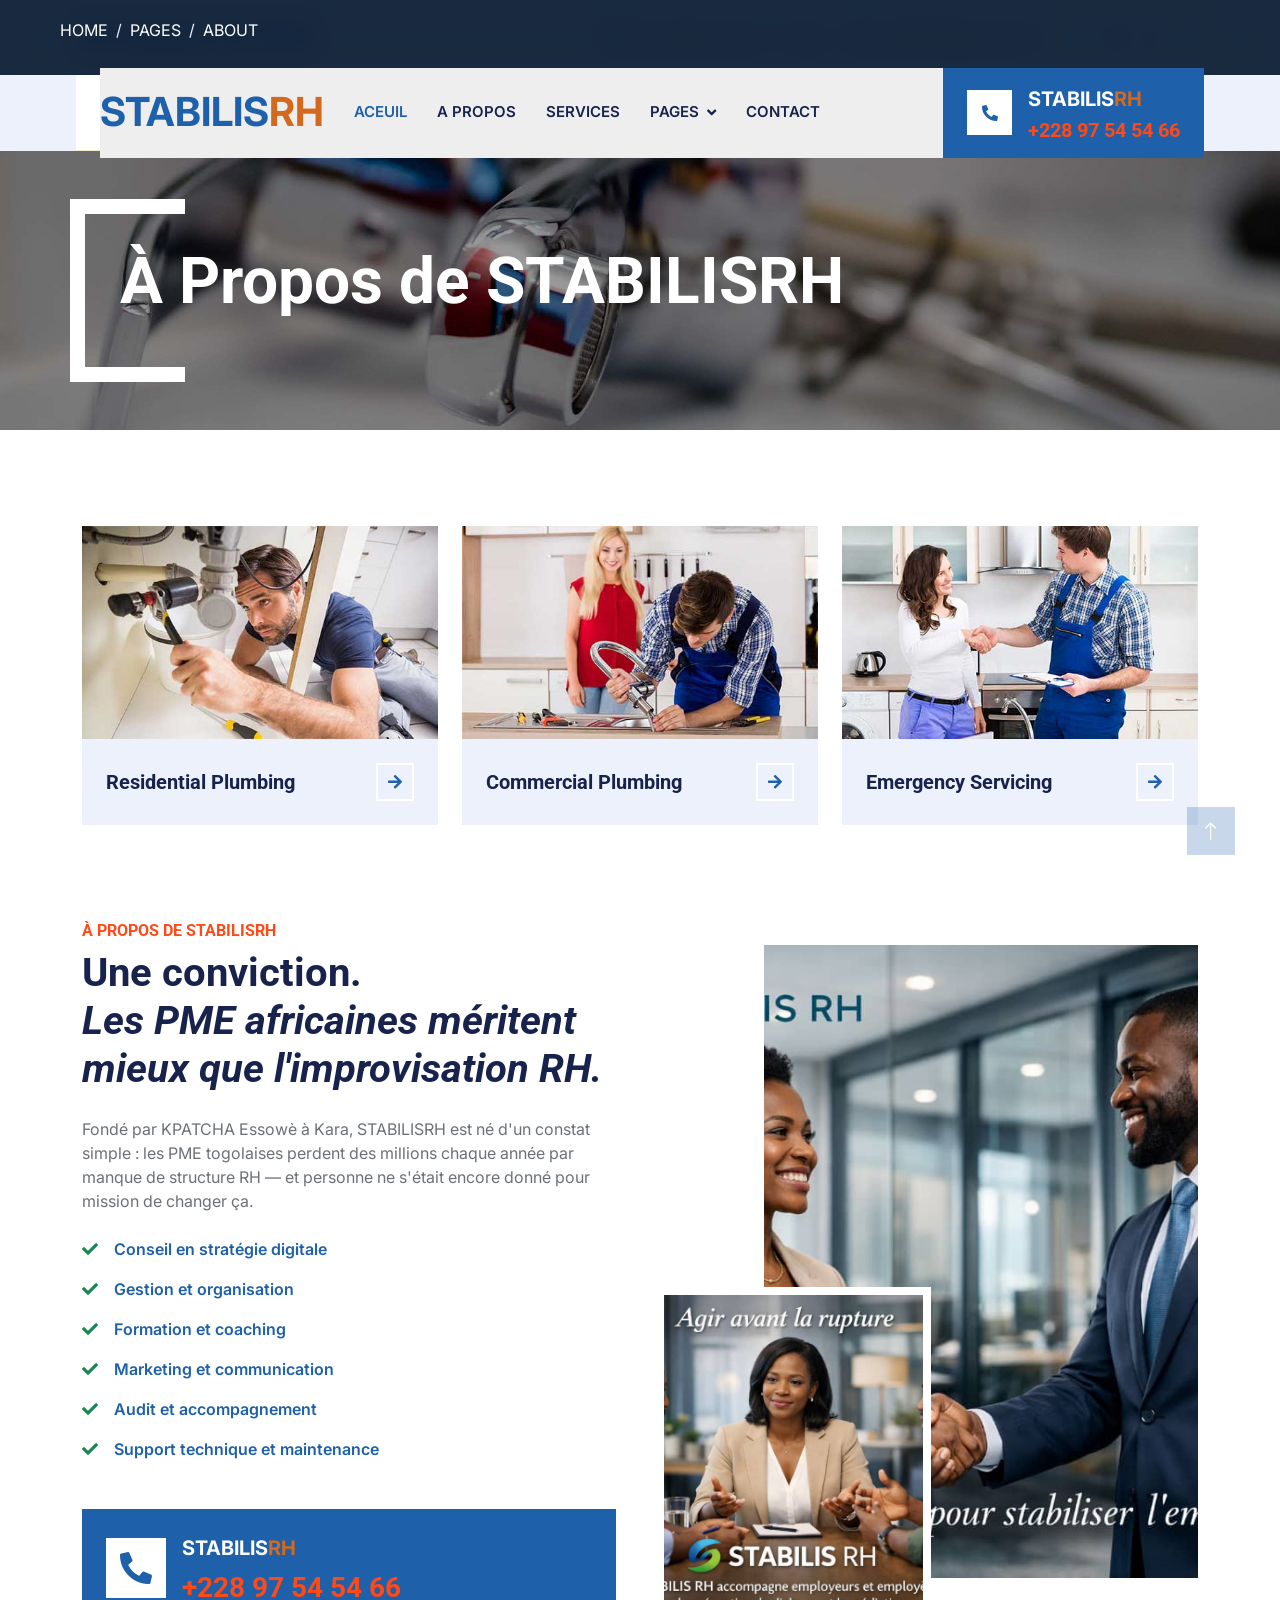
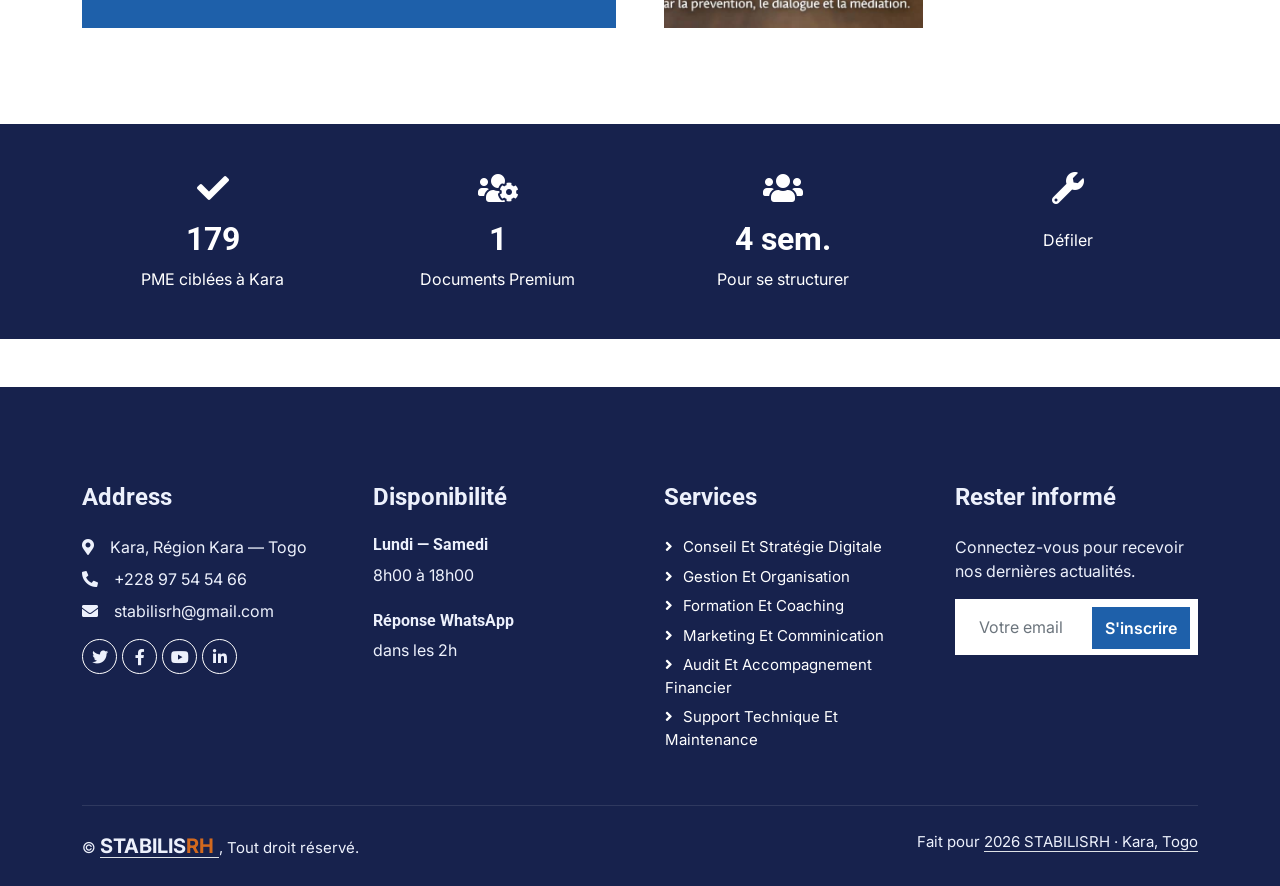
==== commit 5fce2be1: "new commit" ====
--- a/about.html
+++ b/about.html
@@ -211,23 +211,28 @@
                     <h6 class="text-secondary text-uppercase">À Propos de STABILISRH</h6>
                     <h1 class="mb-4">Une conviction.<br><em>Les PME africaines méritent<br>mieux que l'improvisation RH.</em></h1>
                     <p class="mb-4">Fondé par KPATCHA Essowè à Kara, STABILISRH est né d'un constat simple : les PME togolaises perdent des millions chaque année par manque de structure RH — et personne ne s'était encore donné pour mission de changer ça.</p>
-                    <p class="fw-medium text-primary"><i class="fa fa-check text-success me-3"></i>Residential & commercial plumbing</p>
-                    <p class="fw-medium text-primary"><i class="fa fa-check text-success me-3"></i>Quality services at affordable prices</p>
-                    <p class="fw-medium text-primary"><i class="fa fa-check text-success me-3"></i>Immediate 24/ 7 emergency services</p>
+                    <p class="fw-medium text-primary"><i class="fa fa-check text-success me-3"></i>Conseil en stratégie digitale</p>
+                    <p class="fw-medium text-primary"><i class="fa fa-check text-success me-3"></i>Gestion et organisation</p>
+                    <p class="fw-medium text-primary"><i class="fa fa-check text-success me-3"></i>Formation et coaching</p>
+                    <p class="fw-medium text-primary"><i class="fa fa-check text-success me-3"></i>Marketing et communication</p>
+                    <p class="fw-medium text-primary"><i class="fa fa-check text-success me-3"></i>Audit et accompagnement</p>
+                    <p class="fw-medium text-primary"><i class="fa fa-check text-success me-3"></i>Support technique et maintenance</p>
                     <div class="bg-primary d-flex align-items-center p-4 mt-5">
                         <div class="d-flex flex-shrink-0 align-items-center justify-content-center bg-white" style="width: 60px; height: 60px;">
                             <i class="fa fa-phone-alt fa-2x text-primary"></i>
                         </div>
                         <div class="ms-3">
-                            <p class="fs-5 fw-medium mb-2 text-white">STABILISRH</p>
+                            <p class="fs-5 fw-medium mb-2 text-white"><span style="font-family:var(--font-display);font-size:20px;font-weight:700;color:var(--white);">STABILIS<span style="color: chocolate;">RH</span>
+                               </span>
+                            </p>
                             <h3 class="m-0 text-secondary">+228 97 54 54 66</h3>
                         </div>
                     </div>
                 </div>
                 <div class="col-lg-6 pt-4" style="min-height: 500px;">
                     <div class="position-relative h-100 wow fadeInUp" data-wow-delay="0.5s">
-                        <img class="position-absolute img-fluid w-100 h-100" src="img/about-1.jpg" style="object-fit: cover; padding: 0 0 50px 100px;" alt="">
-                        <img class="position-absolute start-0 bottom-0 img-fluid bg-white pt-2 pe-2 w-50 h-50" src="img/about-2.jpg" style="object-fit: cover;" alt="">
+                        <img class="position-absolute img-fluid w-100 h-100" src="img/im1.jpeg" style="object-fit: cover; padding: 0 0 50px 100px;" alt="">
+                        <img class="position-absolute start-0 bottom-0 img-fluid bg-white pt-2 pe-2 w-50 h-50" src="img/im2.jpeg" style="object-fit: cover;" alt="">
                     </div>
                 </div>
             </div>
@@ -252,106 +257,19 @@
                 </div>
                 <div class="col-md-6 col-lg-3 text-center wow fadeIn" data-wow-delay="0.5s">
                     <i class="fa fa-users fa-2x text-white mb-3"></i>
-                    <h2 class="text-white mb-2" data-toggle="counter-up">4 sem.</h2>
+                    <h2 class="text-white mb-2">4 sem.</h2>
                     <p class="text-white mb-0">Pour se structurer</p>
                 </div>
                 <div class="col-md-6 col-lg-3 text-center wow fadeIn" data-wow-delay="0.7s">
                     <i class="fa fa-wrench fa-2x text-white mb-3"></i>
-                    <h2 class="text-white mb-2" data-toggle="counter-up"></h2>
+                    <h2 class="text-white mb-2"></h2>
                     <p class="text-white mb-0">Défiler</p>
                 </div>
             </div>
         </div>
     </div>
     <!-- Fact End -->
-
-
-    <!-- Team Start -->
-    <div class="container-xxl py-5">
-        <div class="container">
-            <div class="text-center wow fadeInUp" data-wow-delay="0.1s">
-                <h6 class="text-secondary text-uppercase">Our Technicians</h6>
-                <h1 class="mb-5">Our Expert Technicians</h1>
-            </div>
-            <div class="row g-4">
-                <div class="col-lg-3 col-md-6 wow fadeInUp" data-wow-delay="0.1s">
-                    <div class="team-item">
-                        <div class="position-relative overflow-hidden">
-                            <img class="img-fluid" src="img/team-1.jpg" alt="">
-                        </div>
-                        <div class="team-text">
-                            <div class="bg-light">
-                                <h5 class="fw-bold mb-0">Full Name</h5>
-                                <small>Designation</small>
-                            </div>
-                            <div class="bg-primary">
-                                <a class="btn btn-square mx-1" href=""><i class="fab fa-facebook-f"></i></a>
-                                <a class="btn btn-square mx-1" href=""><i class="fab fa-twitter"></i></a>
-                                <a class="btn btn-square mx-1" href=""><i class="fab fa-instagram"></i></a>
-                            </div>
-                        </div>
-                    </div>
-                </div>
-                <div class="col-lg-3 col-md-6 wow fadeInUp" data-wow-delay="0.3s">
-                    <div class="team-item">
-                        <div class="position-relative overflow-hidden">
-                            <img class="img-fluid" src="img/team-2.jpg" alt="">
-                        </div>
-                        <div class="team-text">
-                            <div class="bg-light">
-                                <h5 class="fw-bold mb-0">Full Name</h5>
-                                <small>Designation</small>
-                            </div>
-                            <div class="bg-primary">
-                                <a class="btn btn-square mx-1" href=""><i class="fab fa-facebook-f"></i></a>
-                                <a class="btn btn-square mx-1" href=""><i class="fab fa-twitter"></i></a>
-                                <a class="btn btn-square mx-1" href=""><i class="fab fa-instagram"></i></a>
-                            </div>
-                        </div>
-                    </div>
-                </div>
-                <div class="col-lg-3 col-md-6 wow fadeInUp" data-wow-delay="0.5s">
-                    <div class="team-item">
-                        <div class="position-relative overflow-hidden">
-                            <img class="img-fluid" src="img/team-3.jpg" alt="">
-                        </div>
-                        <div class="team-text">
-                            <div class="bg-light">
-                                <h5 class="fw-bold mb-0">Full Name</h5>
-                                <small>Designation</small>
-                            </div>
-                            <div class="bg-primary">
-                                <a class="btn btn-square mx-1" href=""><i class="fab fa-facebook-f"></i></a>
-                                <a class="btn btn-square mx-1" href=""><i class="fab fa-twitter"></i></a>
-                                <a class="btn btn-square mx-1" href=""><i class="fab fa-instagram"></i></a>
-                            </div>
-                        </div>
-                    </div>
-                </div>
-                <div class="col-lg-3 col-md-6 wow fadeInUp" data-wow-delay="0.7s">
-                    <div class="team-item">
-                        <div class="position-relative overflow-hidden">
-                            <img class="img-fluid" src="img/team-4.jpg" alt="">
-                        </div>
-                        <div class="team-text">
-                            <div class="bg-light">
-                                <h5 class="fw-bold mb-0">Full Name</h5>
-                                <small>Designation</small>
-                            </div>
-                            <div class="bg-primary">
-                                <a class="btn btn-square mx-1" href=""><i class="fab fa-facebook-f"></i></a>
-                                <a class="btn btn-square mx-1" href=""><i class="fab fa-twitter"></i></a>
-                                <a class="btn btn-square mx-1" href=""><i class="fab fa-instagram"></i></a>
-                            </div>
-                        </div>
-                    </div>
-                </div>
-            </div>
-        </div>
-    </div>
-    <!-- Team End -->
         
-
     <!-- Footer Start -->
     <div class="container-fluid bg-dark text-light footer pt-5 mt-5 wow fadeIn" data-wow-delay="0.1s">
         <div class="container py-5">
@@ -385,11 +303,11 @@
                     <a class="btn btn-link" href="">Support technique et maintenance</a>
                 </div>
                 <div class="col-lg-3 col-md-6">
-                    <h4 class="text-light mb-4">Newsletter</h4>
-                    <p>Dolor amet sit justo amet elitr clita ipsum elitr est.</p>
+                    <h4 class="text-light mb-4">Rester informé</h4>
+                    <p>Connectez-vous pour recevoir nos dernières actualités.</p>
                     <div class="position-relative mx-auto" style="max-width: 400px;">
-                        <input class="form-control border-0 w-100 py-3 ps-4 pe-5" type="text" placeholder="Your email">
-                        <button type="button" class="btn btn-primary py-2 position-absolute top-0 end-0 mt-2 me-2">SignUp</button>
+                        <input class="form-control border-0 w-100 py-3 ps-4 pe-5" type="text" placeholder="Votre email">
+                        <button type="button" class="btn btn-primary py-2 position-absolute top-0 end-0 mt-2 me-2">S'inscrire</button>
                     </div>
                 </div>
             </div>
--- a/css/style.css
+++ b/css/style.css
@@ -112,6 +112,10 @@
 .navbar-light .navbar-nav .nav-link:hover,
 .navbar-light .navbar-nav .nav-link.active {
     color: var(--primary);
+}
+
+.navbar-collapse {
+    background-color: #EEEEEE;
 }
 
 @media (max-width: 991.98px) {
@@ -288,7 +292,7 @@
 .video {
     position: relative;
     padding: 8rem 0 12rem 0;
-    background: linear-gradient(rgba(0, 0, 0, .4), rgba(0, 0, 0, .4)), url(../img/carousel-1.jpg) center center no-repeat;
+    background: linear-gradient(rgba(0, 0, 0, .4), rgba(0, 0, 0, .4)), url(../img/pub\ \(4\).jpg) center center no-repeat;
     background-size: cover;
     display: flex;
     flex-direction: column;
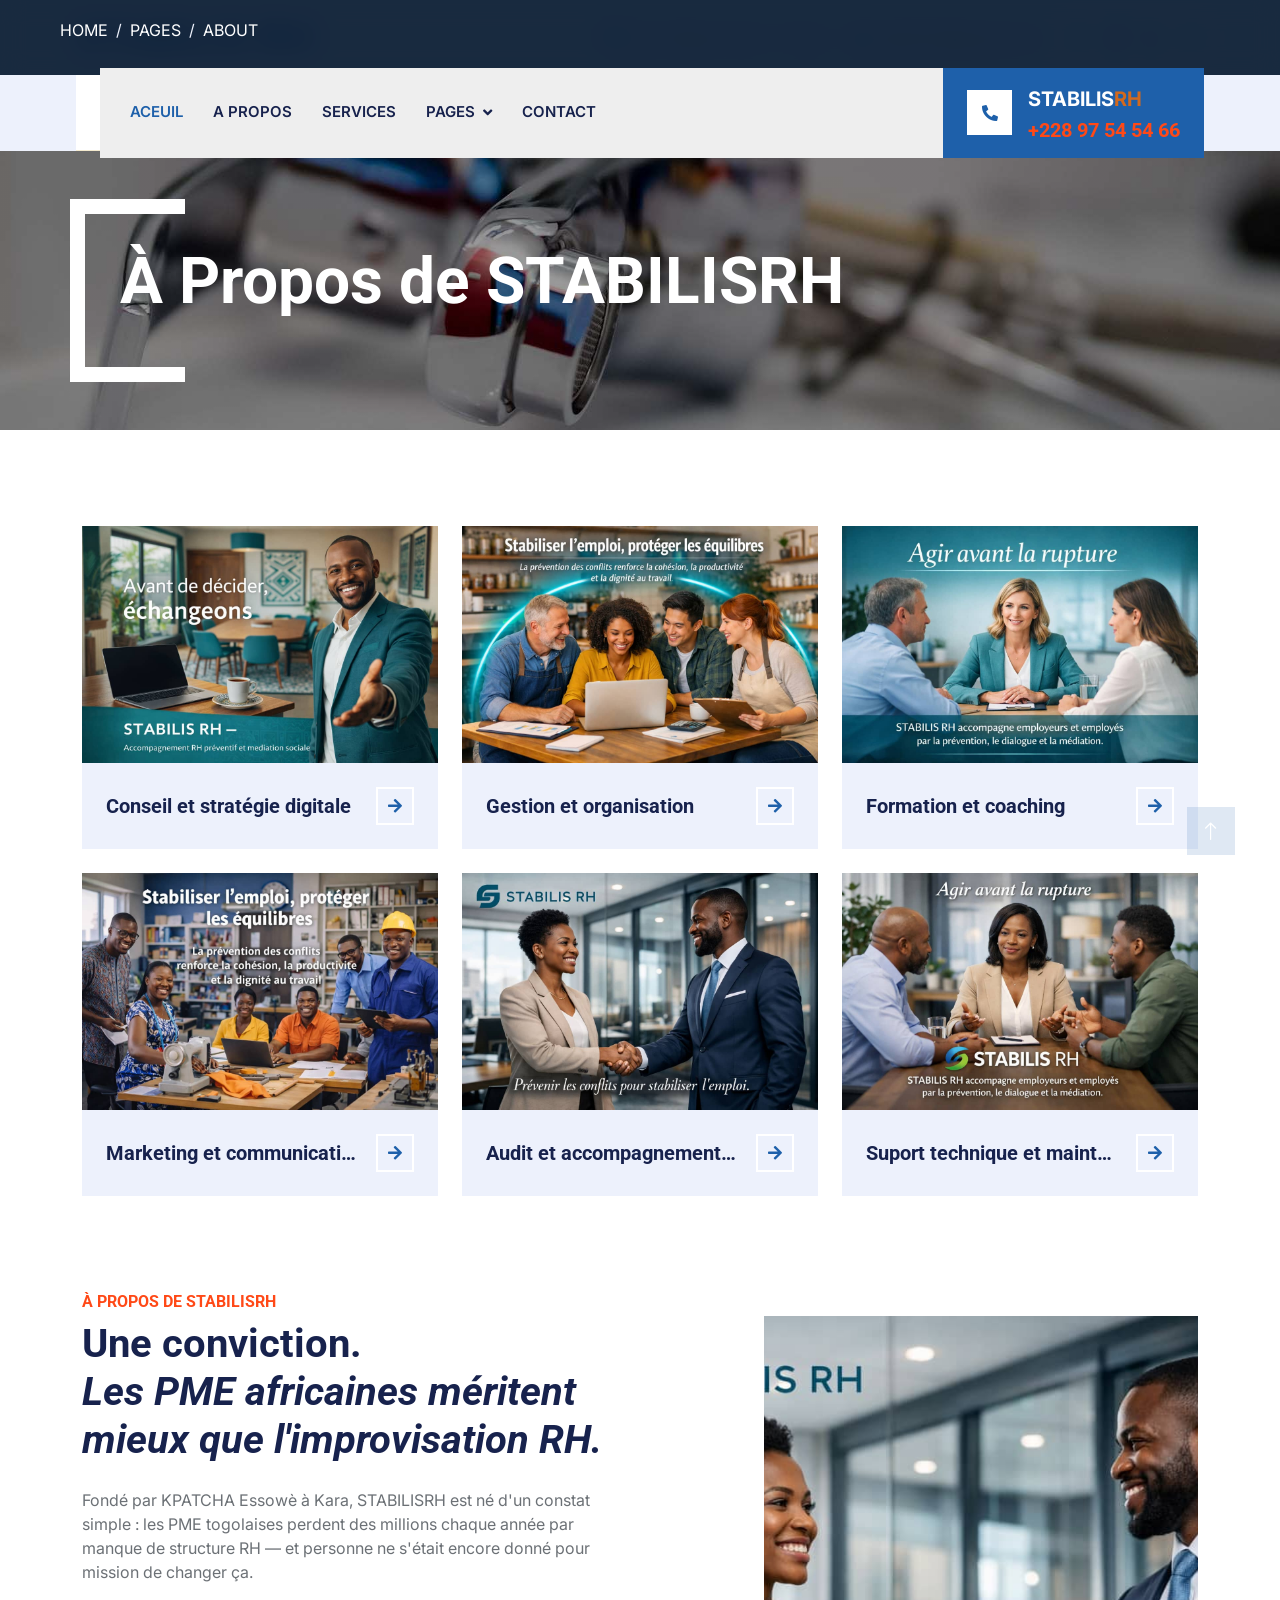
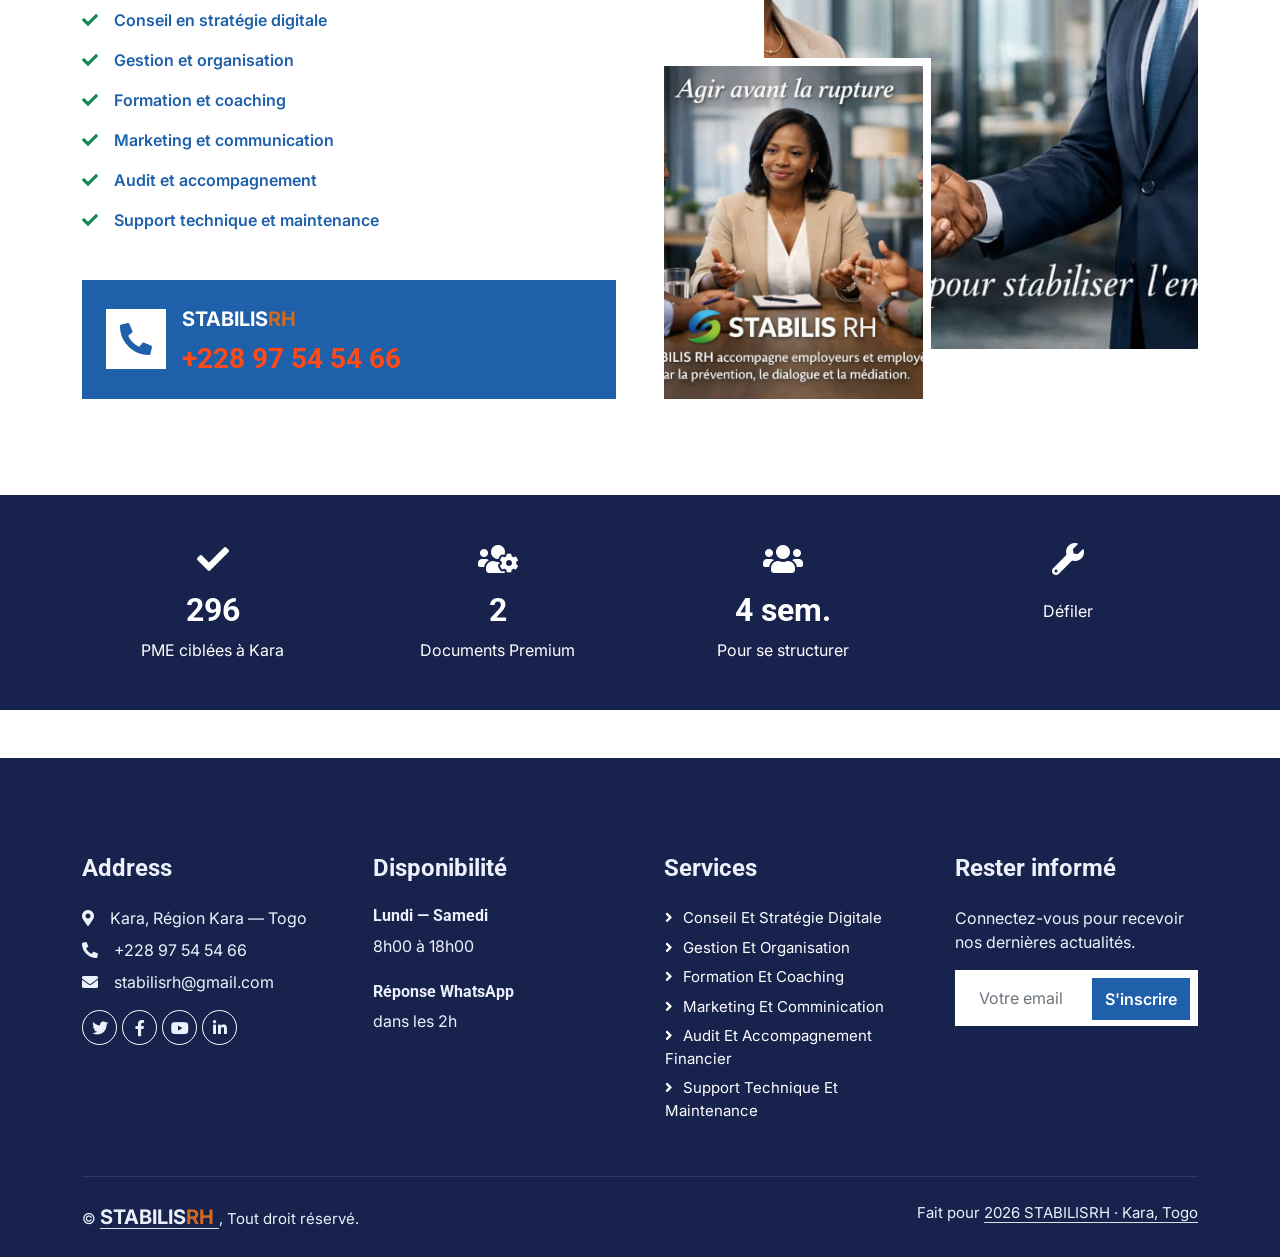
==== commit cd51b48f: "Modification de la navbar dans tout les fichiers" ====
--- a/about.html
+++ b/about.html
@@ -106,17 +106,13 @@
     <div class="container-fluid nav-bar bg-light">
         <nav class="navbar navbar-expand-lg navbar-light bg-white p-3 py-lg-0 px-lg-4">
             <a href="" class="navbar-brand d-flex align-items-center m-0 p-0 d-lg-none">
-                <h1 class="text-primary m-0">STABILIS RH</h1>
+                <h1 class="text-primary m-0"><span style="font-family:var(--font-display);font-size:40px;font-weight:700;color:var(--white);">STABILIS<span style="color: chocolate;">RH</span>
+                      </span></h1>
             </a>
-            <button class="navbar-toggler" type="button" data-bs-toggle="collapse" data-bs-target="#navbarCollapse">
-                <span class="fa fa-bars"></span>
-            </button>
             <div class="collapse navbar-collapse" id="navbarCollapse">
                 <div class="navbar-nav me-auto">
                     <a href="index.html" class="nav-logo">
                       <!-- <div class="nav-logo-mark" style="font-family:var(--font-display);font-size:40px;font-weight:700;color:var(--white);">SR</div> -->
-                      <span style="font-family:var(--font-display);font-size:40px;font-weight:700;color:var(--white);">STABILIS<span style="color: chocolate;">RH</span>
-                      </span>
                     </a>
                     
                     <a href="index.html" class="nav-item nav-link active">Aceuil</a>
@@ -172,28 +168,55 @@
             <div class="row g-4">
                 <div class="col-lg-4 col-md-6 service-item-top wow fadeInUp" data-wow-delay="0.1s">
                     <div class="overflow-hidden">
-                        <img class="img-fluid w-100 h-100" src="img/service-1.jpg" alt="">
-                    </div>
-                    <div class="d-flex align-items-center justify-content-between bg-light p-4">
-                        <h5 class="text-truncate me-3 mb-0">Residential Plumbing</h5>
+                        <img class="img-fluid w-100 h-100" src="img/im3.jpeg" alt="">
+                    </div>
+                    <div class="d-flex align-items-center justify-content-between bg-light p-4">
+                        <h5 class="text-truncate me-3 mb-0">Conseil et stratégie digitale</h5>
                         <a class="btn btn-square btn-outline-primary border-2 border-white flex-shrink-0" href=""><i class="fa fa-arrow-right"></i></a>
                     </div>
                 </div>
                 <div class="col-lg-4 col-md-6 service-item-top wow fadeInUp" data-wow-delay="0.3s">
                     <div class="overflow-hidden">
-                        <img class="img-fluid w-100 h-100" src="img/service-2.jpg" alt="">
-                    </div>
-                    <div class="d-flex align-items-center justify-content-between bg-light p-4">
-                        <h5 class="text-truncate me-3 mb-0">Commercial Plumbing</h5>
+                        <img class="img-fluid w-100 h-100" src="img/im4 (2).jpeg" alt="">
+                    </div>
+                    <div class="d-flex align-items-center justify-content-between bg-light p-4">
+                        <h5 class="text-truncate me-3 mb-0">Gestion et organisation</h5>
                         <a class="btn btn-square btn-outline-primary border-2 border-white flex-shrink-0" href=""><i class="fa fa-arrow-right"></i></a>
                     </div>
                 </div>
                 <div class="col-lg-4 col-md-6 service-item-top wow fadeInUp" data-wow-delay="0.5s">
                     <div class="overflow-hidden">
-                        <img class="img-fluid w-100 h-100" src="img/service-3.jpg" alt="">
-                    </div>
-                    <div class="d-flex align-items-center justify-content-between bg-light p-4">
-                        <h5 class="text-truncate me-3 mb-0">Emergency Servicing</h5>
+                        <img class="img-fluid w-100 h-100" src="img/u1.jpeg" alt="">
+                    </div>
+                    <div class="d-flex align-items-center justify-content-between bg-light p-4">
+                        <h5 class="text-truncate me-3 mb-0">Formation et coaching</h5>
+                        <a class="btn btn-square btn-outline-primary border-2 border-white flex-shrink-0" href=""><i class="fa fa-arrow-right"></i></a>
+                    </div>
+                </div>
+                <div class="col-lg-4 col-md-6 service-item-top wow fadeInUp" data-wow-delay="0.5s">
+                    <div class="overflow-hidden">
+                        <img class="img-fluid w-100 h-100" src="img/u3.jpeg" alt="">
+                    </div>
+                    <div class="d-flex align-items-center justify-content-between bg-light p-4">
+                        <h5 class="text-truncate me-3 mb-0">Marketing et communication</h5>
+                        <a class="btn btn-square btn-outline-primary border-2 border-white flex-shrink-0" href=""><i class="fa fa-arrow-right"></i></a>
+                    </div>
+                </div>
+                <div class="col-lg-4 col-md-6 service-item-top wow fadeInUp" data-wow-delay="0.5s">
+                    <div class="overflow-hidden">
+                        <img class="img-fluid w-100 h-100" src="img/im1.jpeg" alt="">
+                    </div>
+                    <div class="d-flex align-items-center justify-content-between bg-light p-4">
+                        <h5 class="text-truncate me-3 mb-0">Audit et accompagnement financier</h5>
+                        <a class="btn btn-square btn-outline-primary border-2 border-white flex-shrink-0" href=""><i class="fa fa-arrow-right"></i></a>
+                    </div>
+                </div>
+                <div class="col-lg-4 col-md-6 service-item-top wow fadeInUp" data-wow-delay="0.5s">
+                    <div class="overflow-hidden">
+                        <img class="img-fluid w-100 h-100" src="img/im2.jpeg" alt="">
+                    </div>
+                    <div class="d-flex align-items-center justify-content-between bg-light p-4">
+                        <h5 class="text-truncate me-3 mb-0">Suport technique et maintenance</h5>
                         <a class="btn btn-square btn-outline-primary border-2 border-white flex-shrink-0" href=""><i class="fa fa-arrow-right"></i></a>
                     </div>
                 </div>
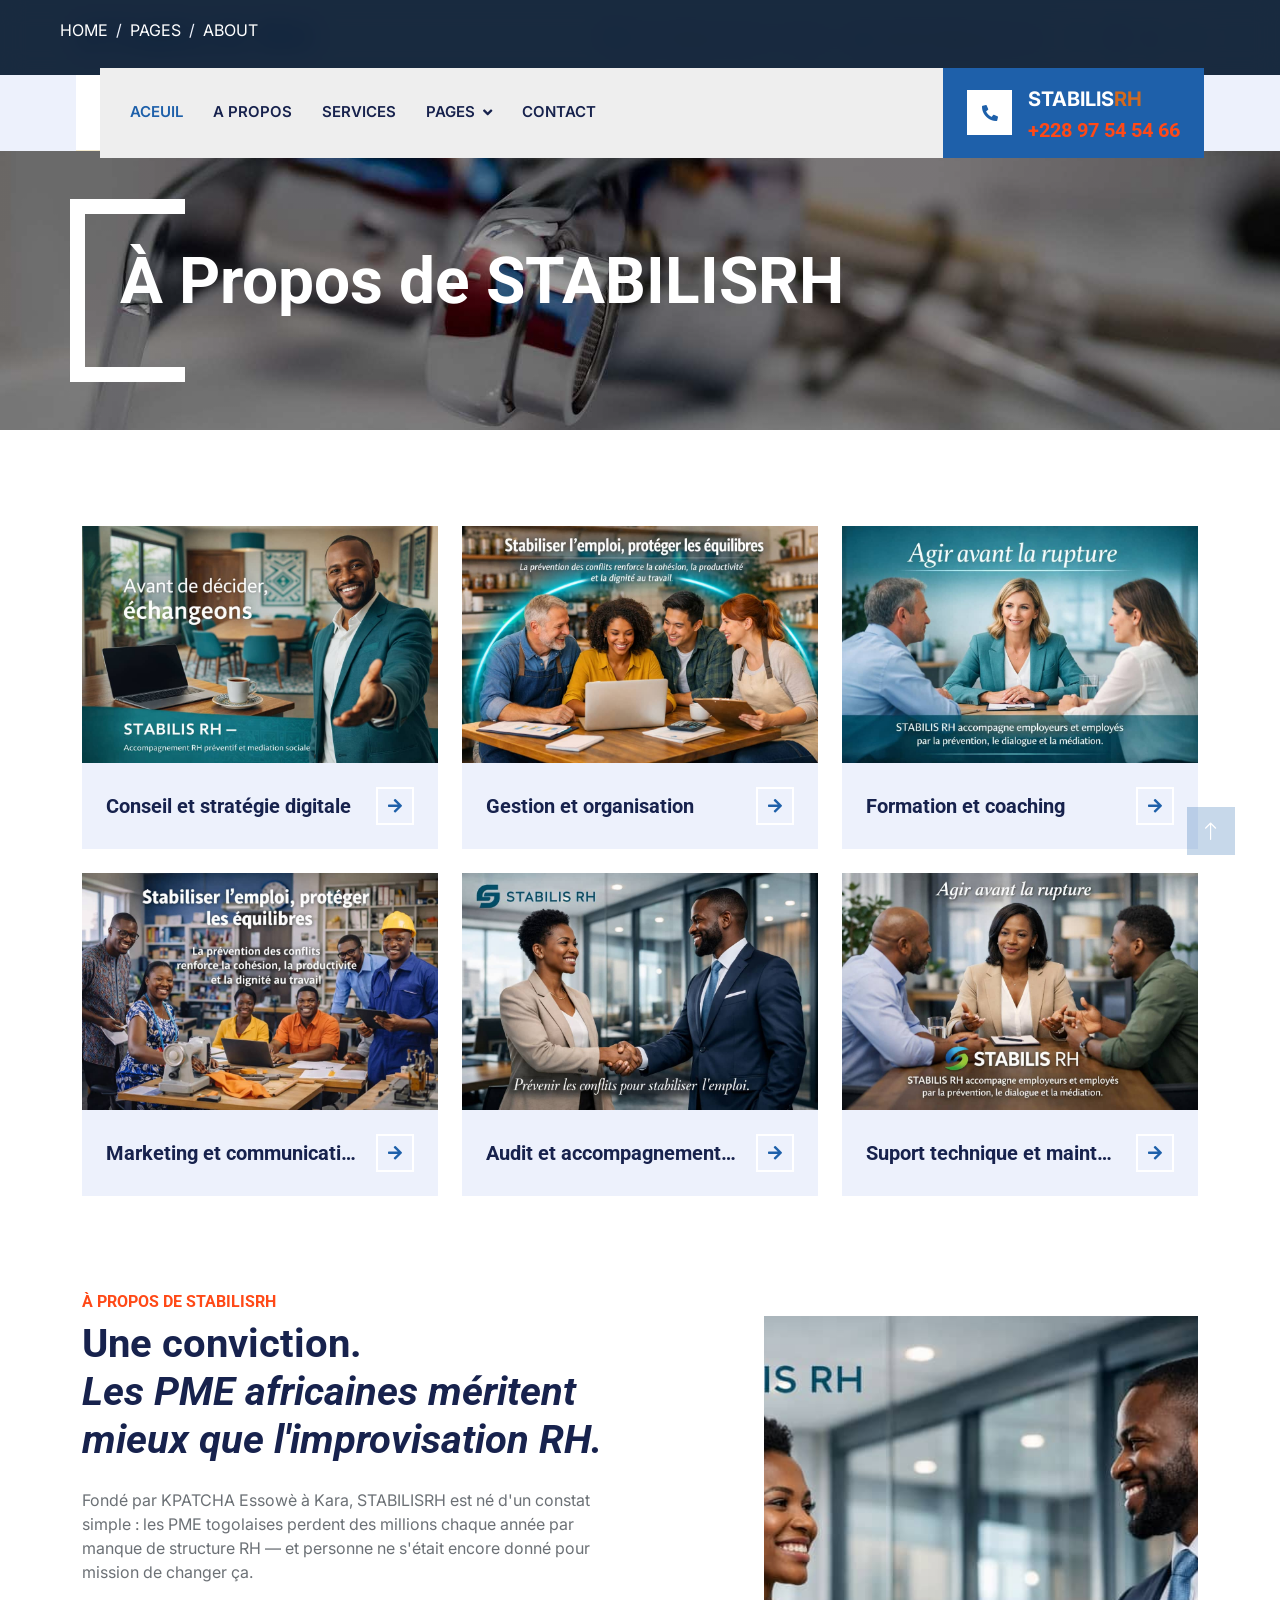
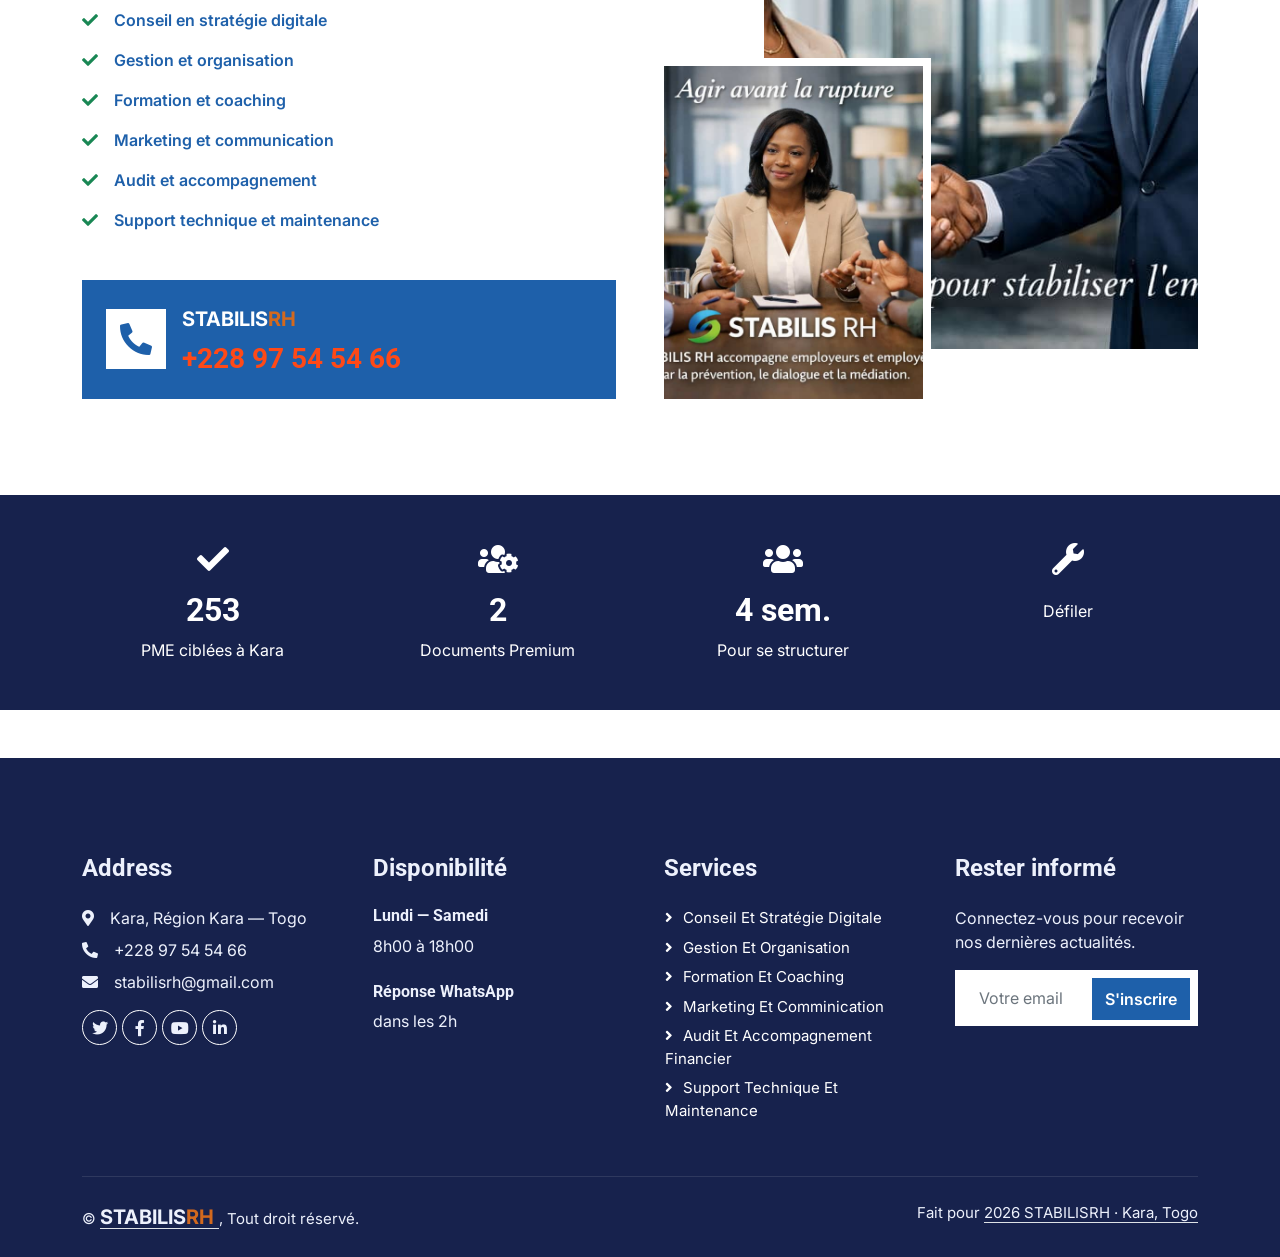
==== commit aa33d353: "boutton de navigation sur petit ecran" ====
--- a/about.html
+++ b/about.html
@@ -109,6 +109,9 @@
                 <h1 class="text-primary m-0"><span style="font-family:var(--font-display);font-size:40px;font-weight:700;color:var(--white);">STABILIS<span style="color: chocolate;">RH</span>
                       </span></h1>
             </a>
+            <button class="navbar-toggler" type="button" data-bs-toggle="collapse" data-bs-target="#navbarCollapse">
+                <span class="fa fa-bars"></span>
+            </button>
             <div class="collapse navbar-collapse" id="navbarCollapse">
                 <div class="navbar-nav me-auto">
                     <a href="index.html" class="nav-logo">
